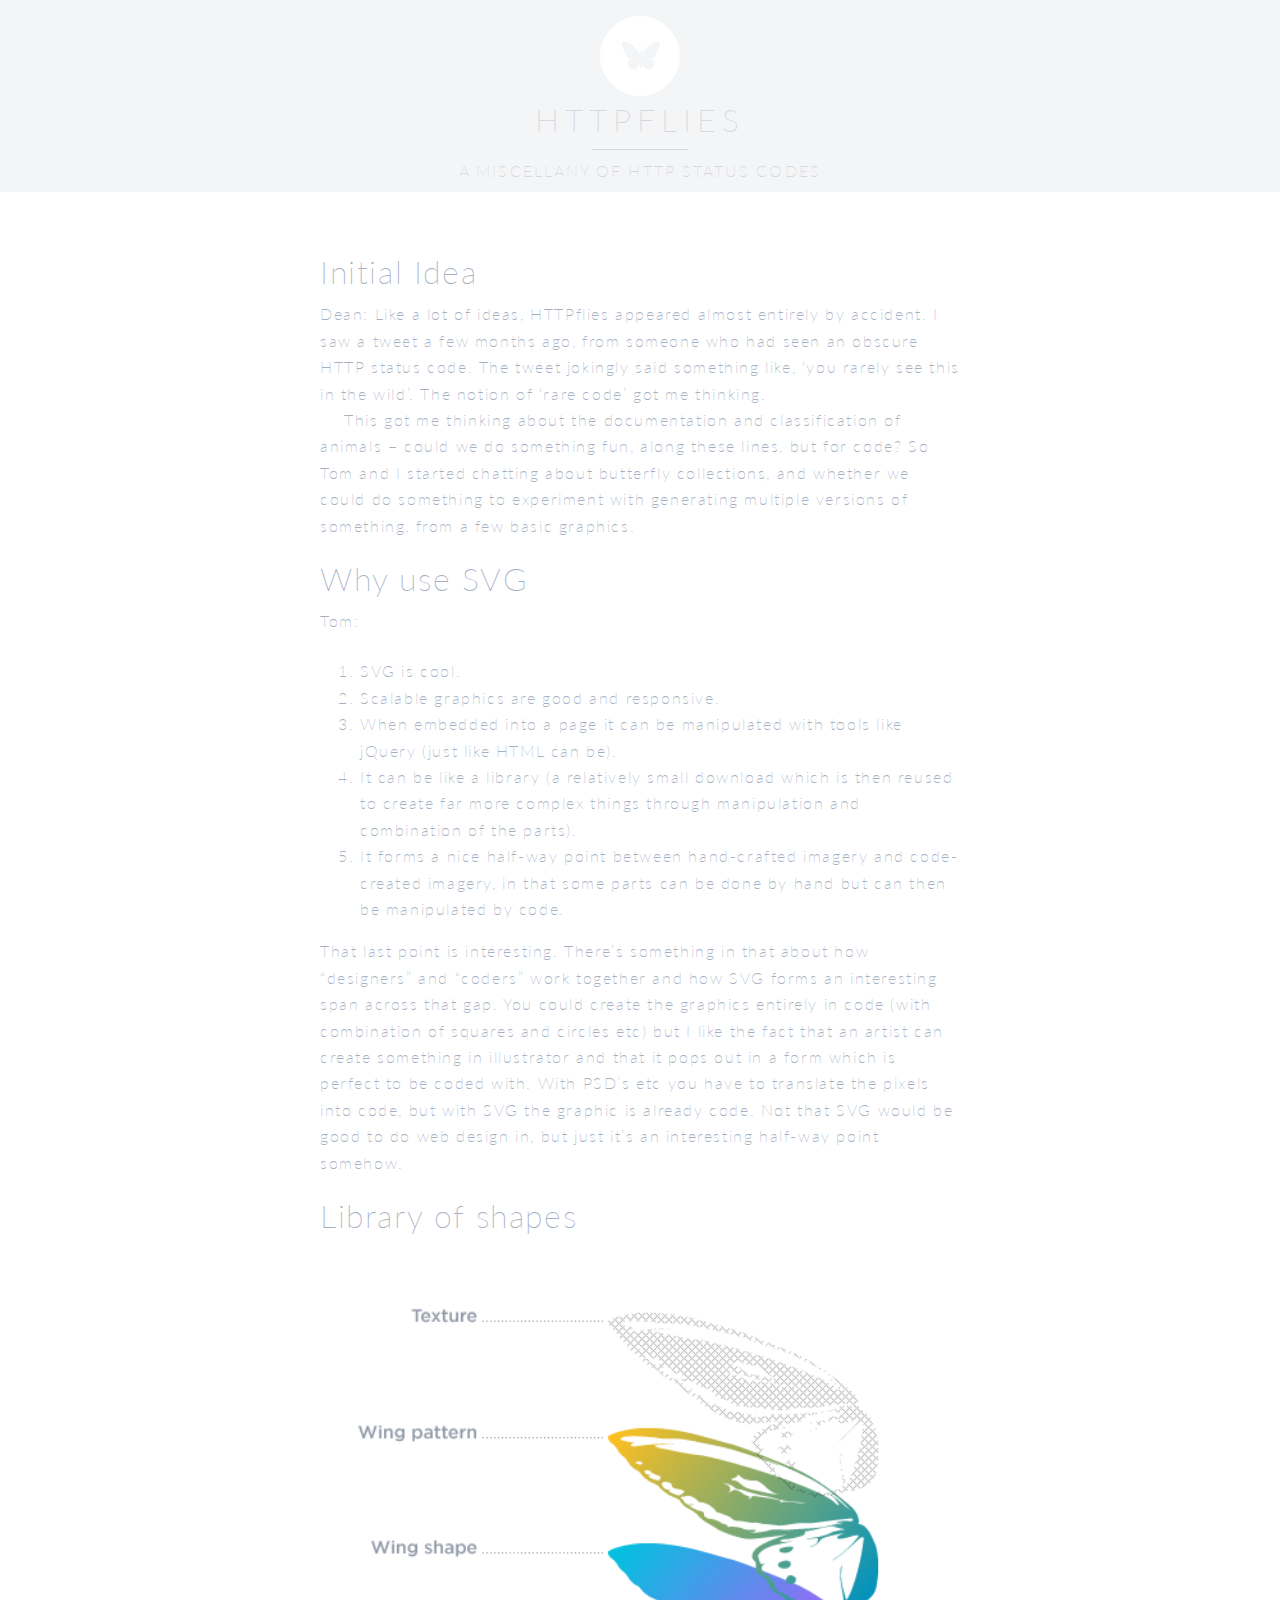
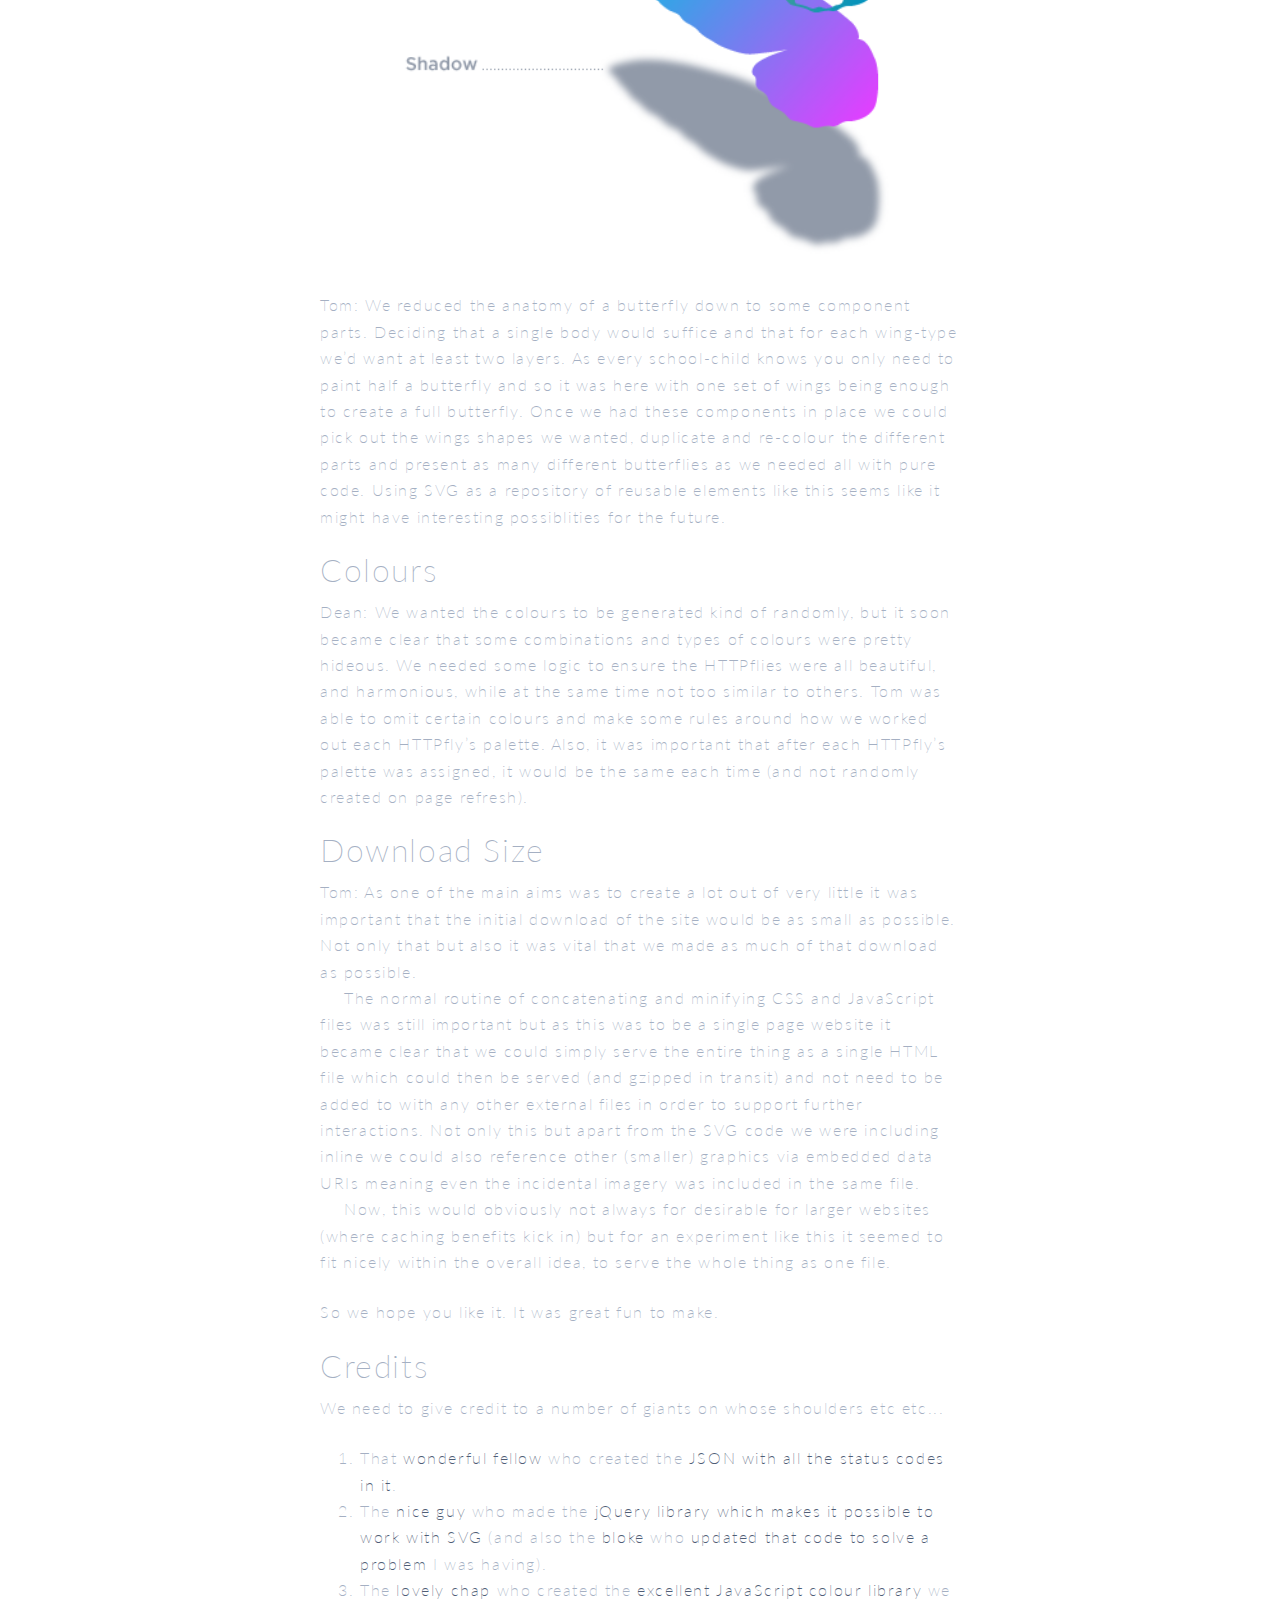
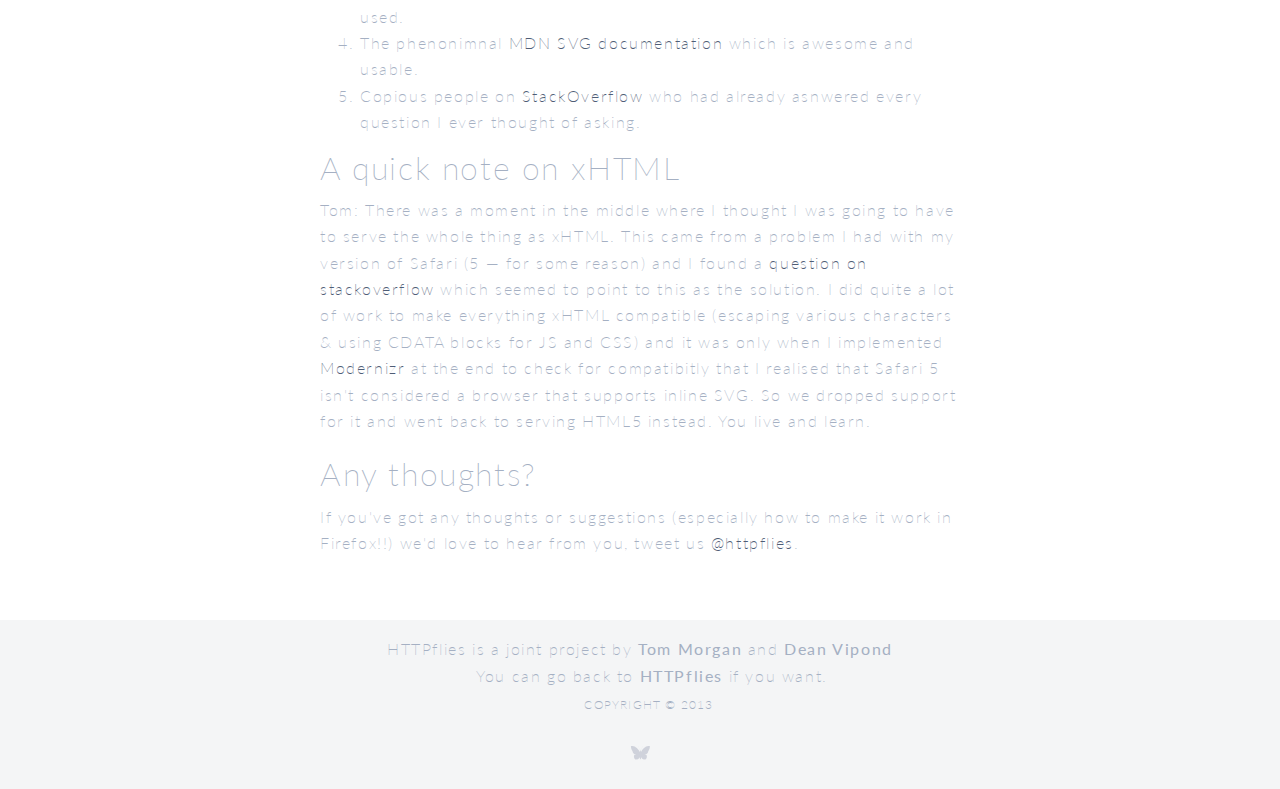
==== writeup.html @ 0e5d97b8 "added the two flat html pages" ====
<!DOCTYPE html>
<!--[if lt IE 7 ]> <html class="ie ie6 no-js" xmlns="http://www.w3.org/1999/xhtml"> <![endif]-->
<!--[if IE 7 ]>    <html class="ie ie7 no-js" xmlns="http://www.w3.org/1999/xhtml"> <![endif]-->
<!--[if IE 8 ]>    <html class="ie ie8 no-js" xmlns="http://www.w3.org/1999/xhtml"> <![endif]-->
<!--[if IE 9 ]>    <html class="ie ie9 no-js" xmlns="http://www.w3.org/1999/xhtml"> <![endif]-->
<!--[if gt IE 9]><!--><html class="no-js" xmlns="http://www.w3.org/1999/xhtml"><!--<![endif]-->
<head>
    <title>HTTPFlies</title>
    <meta http-equiv="X-UA-Compatible" content="IE=edge,chrome=1" />
    <meta http-equiv="content-type" content="application/xhtml+xml; charset=utf-8" />    
    <meta name="title" content="HTTPFlies - Some Words About The Thing" />
    <meta name="description" content="A brief description of the project, process and technologies we used." />	
    <meta name="google-site-verification" content="" />
    <meta name="author" content="Tom Morgan &amp; Dean Vipond" />
    <meta name="Copyright" content="Copyright Tom Morgan 2011. All Rights Reserved." />
    <meta name="DC.title" content="HTTPFlies - Some Words About The Thing" />
    <meta name="DC.creator" content="Tom Morgan &amp; Dean Vipond" />    
    <meta name="viewport" content="width=device-width, initial-scale=1.0, maximum-scale=1.0" />    
    <meta name="apple-mobile-web-app-capable" content="yes" />
	<meta name="apple-mobile-web-app-status-bar-style" content="black-translucent" />    
    <link rel="image_src" href="" />
    <link rel="shortcut icon" href="favicon.ico" />
    <link rel="apple-touch-icon" href="icons/apple-touch-icon.png" />
    <link href='http://fonts.googleapis.com/css?family=Lato:300,400,700,300italic' rel='stylesheet' type='text/css'>
    <style type="text/css">
        body {font-family: 'Lato', Georgia, Arial, sans-serif;}
    @charset "UTF-8";/* normalize.css v2.1.2 | MIT License | git.io/normalize */article,aside,details,figcaption,figure,footer,header,hgroup,main,nav,section,summary{display:block}audio,canvas,video{display:inline-block}audio:not([controls]){display:none;height:0}[hidden]{display:none}html{font-family:sans-serif;-ms-text-size-adjust:100%;-webkit-text-size-adjust:100%}body{margin:0}a:focus{outline:thin dotted}a:active,a:hover{outline:0}h1{font-size:2em;margin:0.67em 0}abbr[title]{border-bottom:1px dotted}b,strong{font-weight:bold}dfn{font-style:italic}hr{-moz-box-sizing:content-box;box-sizing:content-box;height:0}mark{background:#ff0;color:#000}code,kbd,pre,samp{font-family:monospace, serif;font-size:1em}pre{white-space:pre-wrap}q{quotes:"\201C" "\201D" "\2018" "\2019"}small{font-size:80%}sub,sup{font-size:75%;line-height:0;position:relative;vertical-align:baseline}sup{top:-0.5em}sub{bottom:-0.25em}img{border:0}svg:not(:root){overflow:hidden}figure{margin:0}fieldset{border:1px solid #c0c0c0;margin:0 2px;padding:0.35em 0.625em 0.75em}legend{border:0;padding:0}button,input,select,textarea{font-family:inherit;font-size:100%;margin:0}button,input{line-height:normal}button,select{text-transform:none}button,html input[type="button"],input[type="reset"],input[type="submit"]{-webkit-appearance:button;cursor:pointer}button[disabled],html input[disabled]{cursor:default}input[type="checkbox"],input[type="radio"]{box-sizing:border-box;padding:0}input[type="search"]{-webkit-appearance:textfield;-moz-box-sizing:content-box;-webkit-box-sizing:content-box;box-sizing:content-box}input[type="search"]::-webkit-search-cancel-button,input[type="search"]::-webkit-search-decoration{-webkit-appearance:none}button::-moz-focus-inner,input::-moz-focus-inner{border:0;padding:0}textarea{overflow:auto;vertical-align:top}table{border-collapse:collapse;border-spacing:0}@font-face{font-family:"Ampersand";src:local("Georgia"),local("Garamond"),local("Palatino"),local("Book Antiqua");unicode-range:U+0026}@font-face{font-family:"Ampersand";src:local("Georgia");unicode-range:U+270C}body{word-wrap:break-word}pre code{word-wrap:normal}html{font:normal 100%/1.65 Georgia,Helvetica,Arial,serif}body{-webkit-hyphens:auto;-moz-hyphens:auto;-ms-hyphens:auto;-o-hyphens:auto;hyphens:auto;color:#444}h1,h2,h3,h4,h5,h6{text-rendering:optimizeLegibility;line-height:1;margin-top:0}.tera{font-size:72px;font-size:4.5rem;margin-bottom:0.36667rem}.giga{font-size:54px;font-size:3.375rem;margin-bottom:0.48889rem}.mega{font-size:48px;font-size:3rem;margin-bottom:0.55rem}.alpha,h1{font-size:36px;font-size:2.25rem;margin-bottom:0.73333rem}.beta,h2{font-size:32px;font-size:2rem;margin-bottom:0.825rem}.gamma,h3{font-size:24px;font-size:1.5rem;margin-bottom:1.1rem}.delta,h4{font-size:21.33px;font-size:1.33313rem;margin-bottom:1.23769rem}.epsilon,h5{font-size:16px;font-size:1rem;margin-bottom:1.65rem}.zeta,h6{font-size:14.22px;font-size:0.88875rem;margin-bottom:1.85654rem}p{margin:0 0 1.5em}p+p{text-indent:1.5em;margin-top:-1.5em}abbr,acronym,blockquote,code,dir,kbd,listing,plaintext,q,samp,tt,var,xmp{-webkit-hyphens:none;-moz-hyphens:none;-ms-hyphens:none;-o-hyphens:none;hyphens:none}pre code{white-space:-moz-pre-wrap;white-space:pre-wrap}pre{white-space:pre}code{white-space:pre;font-family:monospace}abbr{font-variant:small-caps;font-weight:600;text-transform:lowercase;color:gray}abbr:hover{cursor:help}h1,h2,h3,h4,h5,h6{color:#222}.lining dt,.lining dd{display:inline;margin:0}.lining dt+dt:before,.lining dd+dt:before{content:"\A";white-space:pre}.lining dd+dd:before{content:", "}.lining dd:before{content:": ";margin-left:-0.2rem}.dictionary-style dt{display:inline;counter-reset:definitions}.dictionary-style dt+dt:before{content:", ";margin-left:-0.2rem}.dictionary-style dd{display:block;counter-increment:definitions}.dictionary-style dd:before{content:counter(definitions, decimal) ". "}.stats-tabs{padding:0}.stats-tabs li{display:inline-block;margin:0 0.625rem 0 0;padding:0 0.625rem 0 0;border-right:0.125rem solid #ccc}.stats-tabs li:last-child{margin:0;padding:0;border:none}.stats-tabs li a{display:inline-block;font-size:1.5rem;font-weight:bold}.stats-tabs li a b{display:block;margin:0.125rem 0 0 0;font-size:0.875rem;font-weight:normal}.pull-quote{position:relative;padding:1em}.pull-quote:before,.pull-quote:after{height:1em;opacity:0.15;position:absolute;font-size:4em}.pull-quote:before{content:'“';top:0;left:0}.pull-quote:after{content:'”';bottom:0;right:0}*{-moz-box-sizing:border-box;-webkit-box-sizing:border-box;box-sizing:border-box}body{font-weight:200;letter-spacing:0.1em;color:#a5b0c3}h1,h2,h3,h4,h5,h6{color:#a5b0c3;font-weight:200}a:link,a:visited{color:#a5b0c3;text-decoration:none}a:hover,a:active{color:#4f5d76}#original{display:none}.large-text{text-transform:uppercase;color:#d5d8de}.nw{white-space:nowrap}.small{font-size:12px;text-transform:uppercase;letter-spacing:0.1em}footer a:link,footer a:visited{font-weight:400}.grid{list-style:none;margin:0;padding:0;margin-left:-24px}.grid__item{display:inline-block;padding-left:24px;vertical-align:top;width:100%;-webkit-box-sizing:border-box;-moz-box-sizing:border-box;box-sizing:border-box}.grid--rev{direction:rtl;text-align:left}.grid--rev>.grid__item{direction:ltr;text-align:left}.grid--full{margin-left:0}.grid--full>.grid__item{padding-left:0}.grid--right{text-align:right}.grid--right>.grid__item{text-align:left}.grid--center{text-align:center}.grid--center>.grid__item{text-align:left}.grid--middle>.grid__item{vertical-align:middle}.grid--bottom>.grid__item{vertical-align:bottom}.grid--narrow{margin-left:-12px}.grid--narrow>.grid__item{padding-left:12px}.grid--wide{margin-left:-48px}.grid--wide>.grid__item{padding-left:48px}.one-whole{width:100%}.one-half,.two-quarters,.three-sixths,.four-eighths,.five-tenths,.six-twelfths{width:50%}.one-third,.two-sixths,.four-twelfths{width:33.333%}.two-thirds,.four-sixths,.eight-twelfths{width:66.666%}.one-quarter,.two-eighths,.three-twelfths{width:25%}.three-quarters,.six-eighths,.nine-twelfths{width:75%}.one-fifth,.two-tenths{width:20%}.two-fifths,.four-tenths{width:40%}.three-fifths,.six-tenths{width:60%}.four-fifths,.eight-tenths{width:80%}.one-sixth,.two-twelfths{width:16.666%}.five-sixths,.ten-twelfths{width:83.333%}.one-eighth{width:12.5%}.three-eighths{width:37.5%}.five-eighths{width:62.5%}.seven-eighths{width:87.5%}.one-tenth{width:10%}.three-tenths{width:30%}.seven-tenths{width:70%}.nine-tenths{width:90%}.one-twelfth{width:8.333%}.five-twelfths{width:41.666%}.seven-twelfths{width:58.333%}.eleven-twelfths{width:91.666%}@media only screen and (max-width: 480px){.palm--one-whole{width:100%}.palm--one-half,.palm--two-quarters,.palm--three-sixths,.palm--four-eighths,.palm--five-tenths,.palm--six-twelfths{width:50%}.palm--one-third,.palm--two-sixths,.palm--four-twelfths{width:33.333%}.palm--two-thirds,.palm--four-sixths,.palm--eight-twelfths{width:66.666%}.palm--one-quarter,.palm--two-eighths,.palm--three-twelfths{width:25%}.palm--three-quarters,.palm--six-eighths,.palm--nine-twelfths{width:75%}.palm--one-fifth,.palm--two-tenths{width:20%}.palm--two-fifths,.palm--four-tenths{width:40%}.palm--three-fifths,.palm--six-tenths{width:60%}.palm--four-fifths,.palm--eight-tenths{width:80%}.palm--one-sixth,.palm--two-twelfths{width:16.666%}.palm--five-sixths,.palm--ten-twelfths{width:83.333%}.palm--one-eighth{width:12.5%}.palm--three-eighths{width:37.5%}.palm--five-eighths{width:62.5%}.palm--seven-eighths{width:87.5%}.palm--one-tenth{width:10%}.palm--three-tenths{width:30%}.palm--seven-tenths{width:70%}.palm--nine-tenths{width:90%}.palm--one-twelfth{width:8.333%}.palm--five-twelfths{width:41.666%}.palm--seven-twelfths{width:58.333%}.palm--eleven-twelfths{width:91.666%}}@media only screen and (min-width: 481px) and (max-width: 1023px){.lap--one-whole{width:100%}.lap--one-half,.lap--two-quarters,.lap--three-sixths,.lap--four-eighths,.lap--five-tenths,.lap--six-twelfths{width:50%}.lap--one-third,.lap--two-sixths,.lap--four-twelfths{width:33.333%}.lap--two-thirds,.lap--four-sixths,.lap--eight-twelfths{width:66.666%}.lap--one-quarter,.lap--two-eighths,.lap--three-twelfths{width:25%}.lap--three-quarters,.lap--six-eighths,.lap--nine-twelfths{width:75%}.lap--one-fifth,.lap--two-tenths{width:20%}.lap--two-fifths,.lap--four-tenths{width:40%}.lap--three-fifths,.lap--six-tenths{width:60%}.lap--four-fifths,.lap--eight-tenths{width:80%}.lap--one-sixth,.lap--two-twelfths{width:16.666%}.lap--five-sixths,.lap--ten-twelfths{width:83.333%}.lap--one-eighth{width:12.5%}.lap--three-eighths{width:37.5%}.lap--five-eighths{width:62.5%}.lap--seven-eighths{width:87.5%}.lap--one-tenth{width:10%}.lap--three-tenths{width:30%}.lap--seven-tenths{width:70%}.lap--nine-tenths{width:90%}.lap--one-twelfth{width:8.333%}.lap--five-twelfths{width:41.666%}.lap--seven-twelfths{width:58.333%}.lap--eleven-twelfths{width:91.666%}}@media only screen and (max-width: 1023px){.portable--one-whole{width:100%}.portable--one-half,.portable--two-quarters,.portable--three-sixths,.portable--four-eighths,.portable--five-tenths,.portable--six-twelfths{width:50%}.portable--one-third,.portable--two-sixths,.portable--four-twelfths{width:33.333%}.portable--two-thirds,.portable--four-sixths,.portable--eight-twelfths{width:66.666%}.portable--one-quarter,.portable--two-eighths,.portable--three-twelfths{width:25%}.portable--three-quarters,.portable--six-eighths,.portable--nine-twelfths{width:75%}.portable--one-fifth,.portable--two-tenths{width:20%}.portable--two-fifths,.portable--four-tenths{width:40%}.portable--three-fifths,.portable--six-tenths{width:60%}.portable--four-fifths,.portable--eight-tenths{width:80%}.portable--one-sixth,.portable--two-twelfths{width:16.666%}.portable--five-sixths,.portable--ten-twelfths{width:83.333%}.portable--one-eighth{width:12.5%}.portable--three-eighths{width:37.5%}.portable--five-eighths{width:62.5%}.portable--seven-eighths{width:87.5%}.portable--one-tenth{width:10%}.portable--three-tenths{width:30%}.portable--seven-tenths{width:70%}.portable--nine-tenths{width:90%}.portable--one-twelfth{width:8.333%}.portable--five-twelfths{width:41.666%}.portable--seven-twelfths{width:58.333%}.portable--eleven-twelfths{width:91.666%}}@media only screen and (min-width: 1024px){.desk--one-whole{width:100%}.desk--one-half,.desk--two-quarters,.desk--three-sixths,.desk--four-eighths,.desk--five-tenths,.desk--six-twelfths{width:50%}.desk--one-third,.desk--two-sixths,.desk--four-twelfths{width:33.333%}.desk--two-thirds,.desk--four-sixths,.desk--eight-twelfths{width:66.666%}.desk--one-quarter,.desk--two-eighths,.desk--three-twelfths{width:25%}.desk--three-quarters,.desk--six-eighths,.desk--nine-twelfths{width:75%}.desk--one-fifth,.desk--two-tenths{width:20%}.desk--two-fifths,.desk--four-tenths{width:40%}.desk--three-fifths,.desk--six-tenths{width:60%}.desk--four-fifths,.desk--eight-tenths{width:80%}.desk--one-sixth,.desk--two-twelfths{width:16.666%}.desk--five-sixths,.desk--ten-twelfths{width:83.333%}.desk--one-eighth{width:12.5%}.desk--three-eighths{width:37.5%}.desk--five-eighths{width:62.5%}.desk--seven-eighths{width:87.5%}.desk--one-tenth{width:10%}.desk--three-tenths{width:30%}.desk--seven-tenths{width:70%}.desk--nine-tenths{width:90%}.desk--one-twelfth{width:8.333%}.desk--five-twelfths{width:41.666%}.desk--seven-twelfths{width:58.333%}.desk--eleven-twelfths{width:91.666%}}.box_footer,.box_header{text-align:center;background-color:#f4f5f6;padding:1em 0 0.5em}.box_header h1{letter-spacing:0.19em;margin-bottom:0.4em}.box_header .sub{text-transform:uppercase;margin:0;letter-spacing:0.13em;color:#d5d8de}.box_header .line{margin:0 auto 0.5em}.logo{display:block;width:80px;height:80px;margin:0 auto;position:relative;margin-bottom:0.5em;cursor:pointer}.logo svg{width:100%;height:100%}.logo svg path.circle{fill:white}.box_header .logo svg path.butterfly{fill:#f4f5f6;-webkit-animation-duration:3s;-webkit-animation-name:logopulse;-webkit-animation-iteration-count:1;-webkit-animation-delay:0s;-webkit-animation-direction:normal;-webkit-animation-fill-mode:forwards;-moz-animation-duration:3s;-moz-animation-name:logopulse;-moz-animation-iteration-count:1;-moz-animation-delay:0s;-moz-animation-direction:normal;-moz-animation-fill-mode:forwards;-o-animation-duration:3s;-o-animation-name:logopulse;-o-animation-iteration-count:1;-o-animation-delay:0s;-o-animation-direction:normal;-o-animation-fill-mode:forwards;animation-duration:3s;animation-name:logopulse;animation-iteration-count:1;animation-delay:0s;animation-direction:normal;animation-fill-mode:forwards}.box_footer .logo{width:40px;height:40px}.box_footer .logo svg path.circle{fill:#f4f5f6}.box_footer .logo svg path.butterfly{fill:#cfd2db}@-webkit-keyframes logopulse{0%{fill:white}100%{fill:#f4f5f6}}@-moz-keyframes logopulse{0%{fill:white}100%{fill:#f4f5f6}}@-o-keyframes logopulse{0%{fill:white}100%{fill:#f4f5f6}}@keyframes logopulse{0%{fill:white}100%{fill:#f4f5f6}}.line{background-color:#d5d8de;width:6em;height:1px;margin:0 auto 0.5em;border:none}.box_page{width:95%;max-width:40em;margin:4em auto;color:#a5b0c3}.box_page a:link,.box_page a:visited{color:#4f5d76}.box_page a:hover,.box_page a:active{color:#cfd2db}
        </style>
    <script type="text/javascript" charset="utf-8">/* Modernizr 2.6.2 (Custom Build) | MIT & BSD
 * Build: http://modernizr.com/download/#-borderimage-inlinesvg-svg-shiv-cssclasses-teststyles-testprop-testallprops-prefixes-domprefixes-cssclassprefix:mzr_
 */
;window.Modernizr=function(a,b,c){function A(a){j.cssText=a}function B(a,b){return A(m.join(a+";")+(b||""))}function C(a,b){return typeof a===b}function D(a,b){return!!~(""+a).indexOf(b)}function E(a,b){for(var d in a){var e=a[d];if(!D(e,"-")&&j[e]!==c)return b=="pfx"?e:!0}return!1}function F(a,b,d){for(var e in a){var f=b[a[e]];if(f!==c)return d===!1?a[e]:C(f,"function")?f.bind(d||b):f}return!1}function G(a,b,c){var d=a.charAt(0).toUpperCase()+a.slice(1),e=(a+" "+o.join(d+" ")+d).split(" ");return C(b,"string")||C(b,"undefined")?E(e,b):(e=(a+" "+p.join(d+" ")+d).split(" "),F(e,b,c))}var d="2.6.2",e={},f=!0,g=b.documentElement,h="modernizr",i=b.createElement(h),j=i.style,k,l={}.toString,m=" -webkit- -moz- -o- -ms- ".split(" "),n="Webkit Moz O ms",o=n.split(" "),p=n.toLowerCase().split(" "),q={svg:"http://www.w3.org/2000/svg"},r={},s={},t={},u=[],v=u.slice,w,x=function(a,c,d,e){var f,i,j,k,l=b.createElement("div"),m=b.body,n=m||b.createElement("body");if(parseInt(d,10))while(d--)j=b.createElement("div"),j.id=e?e[d]:h+(d+1),l.appendChild(j);return f=["&#173;",'<style id="s',h,'">',a,"</style>"].join(""),l.id=h,(m?l:n).innerHTML+=f,n.appendChild(l),m||(n.style.background="",n.style.overflow="hidden",k=g.style.overflow,g.style.overflow="hidden",g.appendChild(n)),i=c(l,a),m?l.parentNode.removeChild(l):(n.parentNode.removeChild(n),g.style.overflow=k),!!i},y={}.hasOwnProperty,z;!C(y,"undefined")&&!C(y.call,"undefined")?z=function(a,b){return y.call(a,b)}:z=function(a,b){return b in a&&C(a.constructor.prototype[b],"undefined")},Function.prototype.bind||(Function.prototype.bind=function(b){var c=this;if(typeof c!="function")throw new TypeError;var d=v.call(arguments,1),e=function(){if(this instanceof e){var a=function(){};a.prototype=c.prototype;var f=new a,g=c.apply(f,d.concat(v.call(arguments)));return Object(g)===g?g:f}return c.apply(b,d.concat(v.call(arguments)))};return e}),r.borderimage=function(){return G("borderImage")},r.svg=function(){return!!b.createElementNS&&!!b.createElementNS(q.svg,"svg").createSVGRect},r.inlinesvg=function(){var a=b.createElement("div");return a.innerHTML="<svg/>",(a.firstChild&&a.firstChild.namespaceURI)==q.svg};for(var H in r)z(r,H)&&(w=H.toLowerCase(),e[w]=r[H](),u.push((e[w]?"":"no-")+w));return e.addTest=function(a,b){if(typeof a=="object")for(var d in a)z(a,d)&&e.addTest(d,a[d]);else{a=a.toLowerCase();if(e[a]!==c)return e;b=typeof b=="function"?b():b,typeof f!="undefined"&&f&&(g.className+=" mzr_"+(b?"":"no-")+a),e[a]=b}return e},A(""),i=k=null,function(a,b){function k(a,b){var c=a.createElement("p"),d=a.getElementsByTagName("head")[0]||a.documentElement;return c.innerHTML="x<style>"+b+"</style>",d.insertBefore(c.lastChild,d.firstChild)}function l(){var a=r.elements;return typeof a=="string"?a.split(" "):a}function m(a){var b=i[a[g]];return b||(b={},h++,a[g]=h,i[h]=b),b}function n(a,c,f){c||(c=b);if(j)return c.createElement(a);f||(f=m(c));var g;return f.cache[a]?g=f.cache[a].cloneNode():e.test(a)?g=(f.cache[a]=f.createElem(a)).cloneNode():g=f.createElem(a),g.canHaveChildren&&!d.test(a)?f.frag.appendChild(g):g}function o(a,c){a||(a=b);if(j)return a.createDocumentFragment();c=c||m(a);var d=c.frag.cloneNode(),e=0,f=l(),g=f.length;for(;e<g;e++)d.createElement(f[e]);return d}function p(a,b){b.cache||(b.cache={},b.createElem=a.createElement,b.createFrag=a.createDocumentFragment,b.frag=b.createFrag()),a.createElement=function(c){return r.shivMethods?n(c,a,b):b.createElem(c)},a.createDocumentFragment=Function("h,f","return function(){var n=f.cloneNode(),c=n.createElement;h.shivMethods&&("+l().join().replace(/\w+/g,function(a){return b.createElem(a),b.frag.createElement(a),'c("'+a+'")'})+");return n}")(r,b.frag)}function q(a){a||(a=b);var c=m(a);return r.shivCSS&&!f&&!c.hasCSS&&(c.hasCSS=!!k(a,"article,aside,figcaption,figure,footer,header,hgroup,nav,section{display:block}mark{background:#FF0;color:#000}")),j||p(a,c),a}var c=a.html5||{},d=/^<|^(?:button|map|select|textarea|object|iframe|option|optgroup)$/i,e=/^(?:a|b|code|div|fieldset|h1|h2|h3|h4|h5|h6|i|label|li|ol|p|q|span|strong|style|table|tbody|td|th|tr|ul)$/i,f,g="_html5shiv",h=0,i={},j;(function(){try{var a=b.createElement("a");a.innerHTML="<xyz></xyz>",f="hidden"in a,j=a.childNodes.length==1||function(){b.createElement("a");var a=b.createDocumentFragment();return typeof a.cloneNode=="undefined"||typeof a.createDocumentFragment=="undefined"||typeof a.createElement=="undefined"}()}catch(c){f=!0,j=!0}})();var r={elements:c.elements||"abbr article aside audio bdi canvas data datalist details figcaption figure footer header hgroup mark meter nav output progress section summary time video",shivCSS:c.shivCSS!==!1,supportsUnknownElements:j,shivMethods:c.shivMethods!==!1,type:"default",shivDocument:q,createElement:n,createDocumentFragment:o};a.html5=r,q(b)}(this,b),e._version=d,e._prefixes=m,e._domPrefixes=p,e._cssomPrefixes=o,e.testProp=function(a){return E([a])},e.testAllProps=G,e.testStyles=x,g.className=g.className.replace(/(^|\s)no-js(\s|$)/,"$1$2")+(f?" mzr_js mzr_"+u.join(" mzr_"):""),e}(this,this.document);</script>
</head>
<body>       
    <header class="box_header">
                <a href="/" class="logo"><svg version="1.1"
	 xmlns="http://www.w3.org/2000/svg" xmlns:xlink="http://www.w3.org/1999/xlink" xmlns:a="http://ns.adobe.com/AdobeSVGViewerExtensions/3.0/"
	 x="0px" y="0px" width="100px" height="100px" viewBox="0 0 100 100" overflow="visible" enable-background="new 0 0 100 100"
	 xml:space="preserve"
	 preserveAspectRatio="xMidYMin meet"
	 >
<defs>
</defs>
<path class="circle" fill="#FF0000" d="M100,49.998C100,77.614,77.614,100,50.002,100C22.386,100,0,77.614,0,49.998C0,22.386,22.386,0,50.002,0
	C77.614,0,100,22.386,100,49.998z"/>
<path class="butterfly" fill="#FCEE21" d="M74.706,34.128c-0.144,0.34-0.24,0.826-0.192,1.265c0.049,0.437-0.144,1.069-0.238,1.312
	c-0.098,0.244-0.098,1.07-0.098,1.266c0,0.194-0.143,0.826-0.335,1.021c-0.192,0.194-0.288,0.632-0.288,0.972
	c0,0.341-0.384,1.216-0.574,1.41c-0.192,0.195-0.576,0.632-0.576,0.924c0,0.291-0.383,1.41-0.672,1.702
	c-0.287,0.292-0.719,0.729-0.719,0.973c0,0.243,0,0.973-0.383,1.46c-0.384,0.485-0.672,1.215-0.672,1.505
	c0,0.293-0.336,1.12-0.527,1.363c-0.192,0.242-0.67,1.215-1.008,1.604c-0.335,0.39-1.726,1.848-2.925,1.945
	c-0.747,0.061-2.76,0.141-4.892,0.098c0,0,4.154,0.603,5.539,2.006c1.006,1.021,0.61,1.423,0.61,1.678s0.216,0.766,0.36,0.985
	c0.143,0.219,0.322,0.911,0.035,1.312c-0.286,0.401-0.432,0.912-0.359,1.241c0.073,0.328,0.216,1.203,0,1.677
	c-0.216,0.475-0.539,0.803-0.719,1.277s-0.072,1.167-0.432,1.422s-1.187,0.657-1.511,1.094c-0.323,0.438-0.54,0.729-1.043,0.656
	c-0.503-0.072-1.149-0.145-1.475,0.037c-0.323,0.182-0.718,0.109-1.007-0.037c-0.287-0.145-0.971-0.475-1.438-0.328
	s-3.021,0.146-4.675-2.589c-0.716-1.185-1.329-2.416-1.812-3.528c0,2.864-0.306,5.707-1.638,5.721c0.002,0,0.005,0.003,0.009,0.003
	h-0.017c0.003,0,0.005-0.003,0.008-0.003c-1.357-0.014-1.648-2.959-1.636-5.875c-0.492,1.152-1.131,2.443-1.88,3.683
	c-1.653,2.735-4.207,2.735-4.675,2.589c-0.467-0.146-1.15,0.184-1.438,0.328c-0.287,0.146-0.683,0.219-1.006,0.037
	c-0.323-0.182-0.971-0.109-1.475-0.037c-0.503,0.074-0.719-0.219-1.042-0.656c-0.324-0.438-1.151-0.839-1.511-1.094
	c-0.359-0.255-0.251-0.947-0.432-1.422c-0.18-0.475-0.503-0.803-0.719-1.277c-0.215-0.475-0.072-1.349,0-1.677
	c0.072-0.329-0.072-0.839-0.36-1.241c-0.288-0.4-0.107-1.094,0.036-1.312c0.143-0.218,0.359-0.73,0.359-0.985
	s-0.396-0.656,0.612-1.678c1.385-1.403,5.537-2.006,5.538-2.006c-2.13,0.043-4.143-0.037-4.891-0.098
	c-1.199-0.097-2.589-1.556-2.925-1.945c-0.336-0.389-0.815-1.362-1.006-1.604c-0.192-0.243-0.528-1.07-0.528-1.363
	c0-0.291-0.288-1.021-0.671-1.505c-0.384-0.487-0.384-1.217-0.384-1.46c0-0.244-0.432-0.68-0.719-0.973
	c-0.288-0.292-0.672-1.411-0.672-1.702c0-0.292-0.382-0.729-0.575-0.924c-0.192-0.194-0.576-1.069-0.576-1.41
	c0-0.34-0.096-0.778-0.288-0.972c-0.192-0.195-0.335-0.827-0.335-1.021c0-0.195,0-1.021-0.096-1.266
	c-0.096-0.242-0.288-0.875-0.24-1.312c0.049-0.438-0.048-0.925-0.192-1.265c-0.143-0.341-0.191-0.973,0.097-1.168
	c0.287-0.194,1.342-0.632,3.499-0.632c2.158,0,4.269,0.924,5.707,1.703c1.438,0.778,3.739,2.577,4.458,3.015
	c0.72,0.438,3.357,3.064,5.562,5.398c1.208,1.279,2.213,3.372,2.876,5.007c0.12-0.27,0.229-0.466,0.241-0.687
	c0.02-0.399,0.191-0.625,0.405-0.753c-0.174-0.147-0.261-0.348-0.32-0.559c-0.115-0.03-0.288-0.787,0-1.138
	c0.287-0.35,0.862-0.174,0.862-0.174c-0.006,0.015-0.013,0.032-0.02,0.048c0.019-0.003,0.036-0.007,0.055-0.011
	c0.003-0.559-0.151-0.976-0.326-1.292c-0.275-0.499-0.725-1.244-1.013-1.754c-0.243-0.431-2.311-4.151-2.517-4.523
	c-0.323-0.583-1.151-2.224-1.33-2.626c-0.18-0.4-0.18-0.693-0.18-1.021s0.036-0.437,0.18-0.437s0.107,0.656,0.144,1.203
	c0.036,0.548,1.941,3.976,2.481,4.96c0.539,0.984,1.948,3.426,2.337,4.121c0.279,0.499,0.374,0.985,0.402,1.342
	c0.055-0.004,0.11-0.01,0.161-0.01c0.01,0,0.016,0.002,0.025,0.002c0.028-0.356,0.125-0.839,0.4-1.333
	c0.389-0.695,1.797-3.137,2.336-4.121c0.54-0.984,2.446-4.413,2.482-4.96c0.035-0.547,0-1.203,0.144-1.203s0.181,0.109,0.181,0.437
	s0,0.621-0.181,1.021c-0.18,0.402-1.007,2.043-1.329,2.626c-0.207,0.373-2.275,4.093-2.519,4.523
	c-0.287,0.51-0.738,1.256-1.013,1.755c-0.172,0.312-0.326,0.724-0.328,1.275c0.039,0.004,0.084,0.005,0.117,0.012
	c-0.006-0.011-0.01-0.023-0.015-0.033c0,0,0.574-0.176,0.862,0.174c0.287,0.351,0.115,1.108,0,1.138
	c-0.01,0.002-0.027-0.008-0.043-0.017c0,0.005,0,0.012,0,0.017c-0.014,0.16-0.137,0.356-0.352,0.513
	c0.252,0.114,0.459,0.354,0.479,0.8c0.01,0.198,0.101,0.38,0.205,0.61c0.664-1.623,1.655-3.671,2.846-4.93
	c2.205-2.334,4.843-4.96,5.562-5.398c0.72-0.438,3.021-2.237,4.459-3.015c1.438-0.778,3.548-1.703,5.707-1.703
	c2.158,0,3.211,0.438,3.5,0.632C74.898,33.156,74.85,33.788,74.706,34.128z"/>
</svg></a>
        <h1 class="beta large-text">httpflies</h1>
        <hr class="line"/>
        <p class="sub">A Miscellany Of <span class="nw">Http Status Codes</span></p>
    </header>          
    <section class="box_page">  

        <h2>Initial Idea</h2>

        <p>Dean: Like a lot of ideas, HTTPflies appeared almost entirely by accident. I saw a tweet a few months ago, from someone who had seen an obscure HTTP status code. The tweet jokingly said something like, &lsquo;you rarely see this in the wild&rsquo;. The notion of &lsquo;rare code&rsquo; got me thinking.</p>

        <p>This got me thinking about the documentation and classification of animals &ndash; could we do something fun, along these lines, but for code? So Tom and I started chatting about butterfly collections, and whether we could do something to experiment with generating multiple versions of something, from a few basic graphics.</p>

        <h2>Why use SVG</h2>

        <p>Tom:</p>

        <ol start="1">
            <li>SVG is cool.</li>

            <li>Scalable graphics are good and responsive.</li>

            <li>When embedded into a page it can be manipulated with tools like jQuery (just like HTML can be).</li>

            <li>It can be like a library (a relatively small download which is then reused to create far more complex things through manipulation and combination of the parts).</li>

            <li>It forms a nice half-way point between hand-crafted imagery and code-created imagery, in that some parts can be done by hand but can then be manipulated by code.</li>
        </ol>

        <p>That last point is interesting. There&rsquo;s something in that about how &ldquo;designers&rdquo; and &ldquo;coders&rdquo; work together and how SVG forms an interesting span across that gap. You could create the graphics entirely in code (with combination of squares and circles etc) but I like the fact that an artist can create something in illustrator and that it pops out in a form which is perfect to be coded with. With PSD&rsquo;s etc you have to translate the pixels into code, but with SVG the graphic is already code. Not that SVG would be good to do web design in, but just it&rsquo;s an interesting half-way point somehow.</p>

        <h2>Library of shapes</h2>

        <img style="width:100%" src="wing_diagram.png" alt="diagram of butterfly wing layers" />

        <p>Tom: We reduced the anatomy of a butterfly down to some component parts. Deciding that a single body would suffice and that for each wing-type we&rsquo;d want at least two layers. As every school-child knows you only need to paint half a butterfly and so it was here with one set of wings being enough to create a full butterfly. Once we had these components in place we could pick out the wings shapes we wanted, duplicate and re-colour the different parts and present as many different butterflies as we needed all with pure code. Using SVG as a repository of reusable elements like this seems like it might have interesting possiblities for the future.</p>

        <h2>Colours</h2>

        <p>Dean: We wanted the colours to be generated kind of randomly, but it soon became clear that some combinations and types of colours were pretty hideous. We needed some logic to ensure the HTTPflies were all beautiful, and harmonious, while at the same time not too similar to others. Tom was able to omit certain colours and make some rules around how we worked out each HTTPfly&rsquo;s palette. Also, it was important that after each HTTPfly&rsquo;s palette was assigned, it would be the same each time (and not randomly created on page refresh).</p>

        <h2>Download Size</h2>

        <p>Tom: As one of the main aims was to create a lot out of very little it was important that the initial download of the site would be as small as possible. Not only that but also it was vital that we made as much of that download as possible.</p>

        <p>The normal routine of concatenating and minifying CSS and JavaScript files was still important but as this was to be a single page website it became clear that we could simply serve the entire thing as a single HTML file which could then be served (and gzipped in transit) and not need to be added to with any other external files in order to support further interactions. Not only this but apart from the SVG code we were including inline we could also reference other (smaller) graphics via embedded data URIs meaning even the incidental imagery was included in the same file.</p>

        <p>Now, this would obviously not always for desirable for larger websites (where caching benefits kick in) but for an experiment like this it seemed to fit nicely within the overall idea, to serve the whole thing as one file.</p>

        <span />

        <p>So we hope you like it. It was great fun to make.</p>

        <h2>Credits</h2>

        <p>We need to give credit to a number of giants on whose shoulders etc etc...</p>

        <ol>
            <li>That <a href="https://github.com/andreineculau">wonderful fellow</a> who created the <a href="https://github.com/andreineculau/know-your-http-well/blob/master/js/status-codes.json">JSON with all the status codes in it</a>.</li>

            <li>The <a href="http://keith-wood.name/">nice guy</a> who made the <a href="http://keith-wood.name/svg.html">jQuery library which makes it possible to work with SVG</a> (and also the <a href="https://github.com/micha149">bloke</a> who <a href="https://github.com/kbwood/svg/pull/8">updated that code to solve a problem</a> I was having).</li>

            <li>The <a href="http://brehaut.net/about/">lovely chap</a> who created the <a href="https://github.com/brehaut/color-js">excellent JavaScript colour library</a> we used.</li>

            <li>The phenonimnal <a href="https://developer.mozilla.org/en-US/docs/Web/SVG">MDN SVG documentation</a> which is awesome and usable.</li>

            <li>Copious people on <a href="http://stackoverflow.com/search?q=svg">StackOverflow</a> who had already asnwered every question I ever thought of asking.</li>

        </ol>

        <h2>A quick note on xHTML</h2>      

        <p>Tom: There was a moment in the middle where I thought I was going to have to serve the whole thing as xHTML. This came from a problem I had with my version of Safari (5 &mdash; for some reason) and I found a <a href="http://stackoverflow.com/questions/4504942/mobile-safari-svg-problem">question on stackoverflow</a> which seemed to point to this as the solution. I did quite a lot of work to make everything xHTML compatible (escaping various characters &amp; using CDATA blocks for JS and CSS) and it was only when I implemented <a href="http://modernizr.com/">Modernizr</a> at the end to check for compatibitly that I realised that Safari 5 isn't considered a browser that supports inline SVG. So we dropped support for it and went back to serving HTML5 instead. You live and learn.</p> 

        <h2>Any thoughts?</h2>

        <p>If you've got any thoughts or suggestions (especially how to make it work in Firefox!!) we'd love to hear from you, tweet us <a href="http://twitter.com/httpflies/">@httpflies</a>.</p>

    </section><!-- .box_page -->    
    <footer class="box_footer">
        <p>HTTPflies is a joint project by <a href="http://twitter.com/morganesque">Tom Morgan</a> and <a href="http://twitter.com/DeanVipond">Dean Vipond</a></p>
        <p>You can go back to <a href="/">HTTPflies</a> if you want.</p>
        <p class="small">Copyright &copy; 2013</p>
        <div class="logo"><svg version="1.1"
	 xmlns="http://www.w3.org/2000/svg" xmlns:xlink="http://www.w3.org/1999/xlink" xmlns:a="http://ns.adobe.com/AdobeSVGViewerExtensions/3.0/"
	 x="0px" y="0px" width="100px" height="100px" viewBox="0 0 100 100" overflow="visible" enable-background="new 0 0 100 100"
	 xml:space="preserve"
	 preserveAspectRatio="xMidYMin meet"
	 >
<defs>
</defs>
<path class="circle" fill="#FF0000" d="M100,49.998C100,77.614,77.614,100,50.002,100C22.386,100,0,77.614,0,49.998C0,22.386,22.386,0,50.002,0
	C77.614,0,100,22.386,100,49.998z"/>
<path class="butterfly" fill="#FCEE21" d="M74.706,34.128c-0.144,0.34-0.24,0.826-0.192,1.265c0.049,0.437-0.144,1.069-0.238,1.312
	c-0.098,0.244-0.098,1.07-0.098,1.266c0,0.194-0.143,0.826-0.335,1.021c-0.192,0.194-0.288,0.632-0.288,0.972
	c0,0.341-0.384,1.216-0.574,1.41c-0.192,0.195-0.576,0.632-0.576,0.924c0,0.291-0.383,1.41-0.672,1.702
	c-0.287,0.292-0.719,0.729-0.719,0.973c0,0.243,0,0.973-0.383,1.46c-0.384,0.485-0.672,1.215-0.672,1.505
	c0,0.293-0.336,1.12-0.527,1.363c-0.192,0.242-0.67,1.215-1.008,1.604c-0.335,0.39-1.726,1.848-2.925,1.945
	c-0.747,0.061-2.76,0.141-4.892,0.098c0,0,4.154,0.603,5.539,2.006c1.006,1.021,0.61,1.423,0.61,1.678s0.216,0.766,0.36,0.985
	c0.143,0.219,0.322,0.911,0.035,1.312c-0.286,0.401-0.432,0.912-0.359,1.241c0.073,0.328,0.216,1.203,0,1.677
	c-0.216,0.475-0.539,0.803-0.719,1.277s-0.072,1.167-0.432,1.422s-1.187,0.657-1.511,1.094c-0.323,0.438-0.54,0.729-1.043,0.656
	c-0.503-0.072-1.149-0.145-1.475,0.037c-0.323,0.182-0.718,0.109-1.007-0.037c-0.287-0.145-0.971-0.475-1.438-0.328
	s-3.021,0.146-4.675-2.589c-0.716-1.185-1.329-2.416-1.812-3.528c0,2.864-0.306,5.707-1.638,5.721c0.002,0,0.005,0.003,0.009,0.003
	h-0.017c0.003,0,0.005-0.003,0.008-0.003c-1.357-0.014-1.648-2.959-1.636-5.875c-0.492,1.152-1.131,2.443-1.88,3.683
	c-1.653,2.735-4.207,2.735-4.675,2.589c-0.467-0.146-1.15,0.184-1.438,0.328c-0.287,0.146-0.683,0.219-1.006,0.037
	c-0.323-0.182-0.971-0.109-1.475-0.037c-0.503,0.074-0.719-0.219-1.042-0.656c-0.324-0.438-1.151-0.839-1.511-1.094
	c-0.359-0.255-0.251-0.947-0.432-1.422c-0.18-0.475-0.503-0.803-0.719-1.277c-0.215-0.475-0.072-1.349,0-1.677
	c0.072-0.329-0.072-0.839-0.36-1.241c-0.288-0.4-0.107-1.094,0.036-1.312c0.143-0.218,0.359-0.73,0.359-0.985
	s-0.396-0.656,0.612-1.678c1.385-1.403,5.537-2.006,5.538-2.006c-2.13,0.043-4.143-0.037-4.891-0.098
	c-1.199-0.097-2.589-1.556-2.925-1.945c-0.336-0.389-0.815-1.362-1.006-1.604c-0.192-0.243-0.528-1.07-0.528-1.363
	c0-0.291-0.288-1.021-0.671-1.505c-0.384-0.487-0.384-1.217-0.384-1.46c0-0.244-0.432-0.68-0.719-0.973
	c-0.288-0.292-0.672-1.411-0.672-1.702c0-0.292-0.382-0.729-0.575-0.924c-0.192-0.194-0.576-1.069-0.576-1.41
	c0-0.34-0.096-0.778-0.288-0.972c-0.192-0.195-0.335-0.827-0.335-1.021c0-0.195,0-1.021-0.096-1.266
	c-0.096-0.242-0.288-0.875-0.24-1.312c0.049-0.438-0.048-0.925-0.192-1.265c-0.143-0.341-0.191-0.973,0.097-1.168
	c0.287-0.194,1.342-0.632,3.499-0.632c2.158,0,4.269,0.924,5.707,1.703c1.438,0.778,3.739,2.577,4.458,3.015
	c0.72,0.438,3.357,3.064,5.562,5.398c1.208,1.279,2.213,3.372,2.876,5.007c0.12-0.27,0.229-0.466,0.241-0.687
	c0.02-0.399,0.191-0.625,0.405-0.753c-0.174-0.147-0.261-0.348-0.32-0.559c-0.115-0.03-0.288-0.787,0-1.138
	c0.287-0.35,0.862-0.174,0.862-0.174c-0.006,0.015-0.013,0.032-0.02,0.048c0.019-0.003,0.036-0.007,0.055-0.011
	c0.003-0.559-0.151-0.976-0.326-1.292c-0.275-0.499-0.725-1.244-1.013-1.754c-0.243-0.431-2.311-4.151-2.517-4.523
	c-0.323-0.583-1.151-2.224-1.33-2.626c-0.18-0.4-0.18-0.693-0.18-1.021s0.036-0.437,0.18-0.437s0.107,0.656,0.144,1.203
	c0.036,0.548,1.941,3.976,2.481,4.96c0.539,0.984,1.948,3.426,2.337,4.121c0.279,0.499,0.374,0.985,0.402,1.342
	c0.055-0.004,0.11-0.01,0.161-0.01c0.01,0,0.016,0.002,0.025,0.002c0.028-0.356,0.125-0.839,0.4-1.333
	c0.389-0.695,1.797-3.137,2.336-4.121c0.54-0.984,2.446-4.413,2.482-4.96c0.035-0.547,0-1.203,0.144-1.203s0.181,0.109,0.181,0.437
	s0,0.621-0.181,1.021c-0.18,0.402-1.007,2.043-1.329,2.626c-0.207,0.373-2.275,4.093-2.519,4.523
	c-0.287,0.51-0.738,1.256-1.013,1.755c-0.172,0.312-0.326,0.724-0.328,1.275c0.039,0.004,0.084,0.005,0.117,0.012
	c-0.006-0.011-0.01-0.023-0.015-0.033c0,0,0.574-0.176,0.862,0.174c0.287,0.351,0.115,1.108,0,1.138
	c-0.01,0.002-0.027-0.008-0.043-0.017c0,0.005,0,0.012,0,0.017c-0.014,0.16-0.137,0.356-0.352,0.513
	c0.252,0.114,0.459,0.354,0.479,0.8c0.01,0.198,0.101,0.38,0.205,0.61c0.664-1.623,1.655-3.671,2.846-4.93
	c2.205-2.334,4.843-4.96,5.562-5.398c0.72-0.438,3.021-2.237,4.459-3.015c1.438-0.778,3.548-1.703,5.707-1.703
	c2.158,0,3.211,0.438,3.5,0.632C74.898,33.156,74.85,33.788,74.706,34.128z"/>
</svg></div>
    </footer>
<script>
  (function(i,s,o,g,r,a,m){i['GoogleAnalyticsObject']=r;i[r]=i[r]||function(){
  (i[r].q=i[r].q||[]).push(arguments)},i[r].l=1*new Date();a=s.createElement(o),
  m=s.getElementsByTagName(o)[0];a.async=1;a.src=g;m.parentNode.insertBefore(a,m)
  })(window,document,'script','//www.google-analytics.com/analytics.js','ga');
  ga('create', 'UA-20506545-6', 'httpflies.com');
  ga('send', 'pageview');
</script>
</body>
</html>
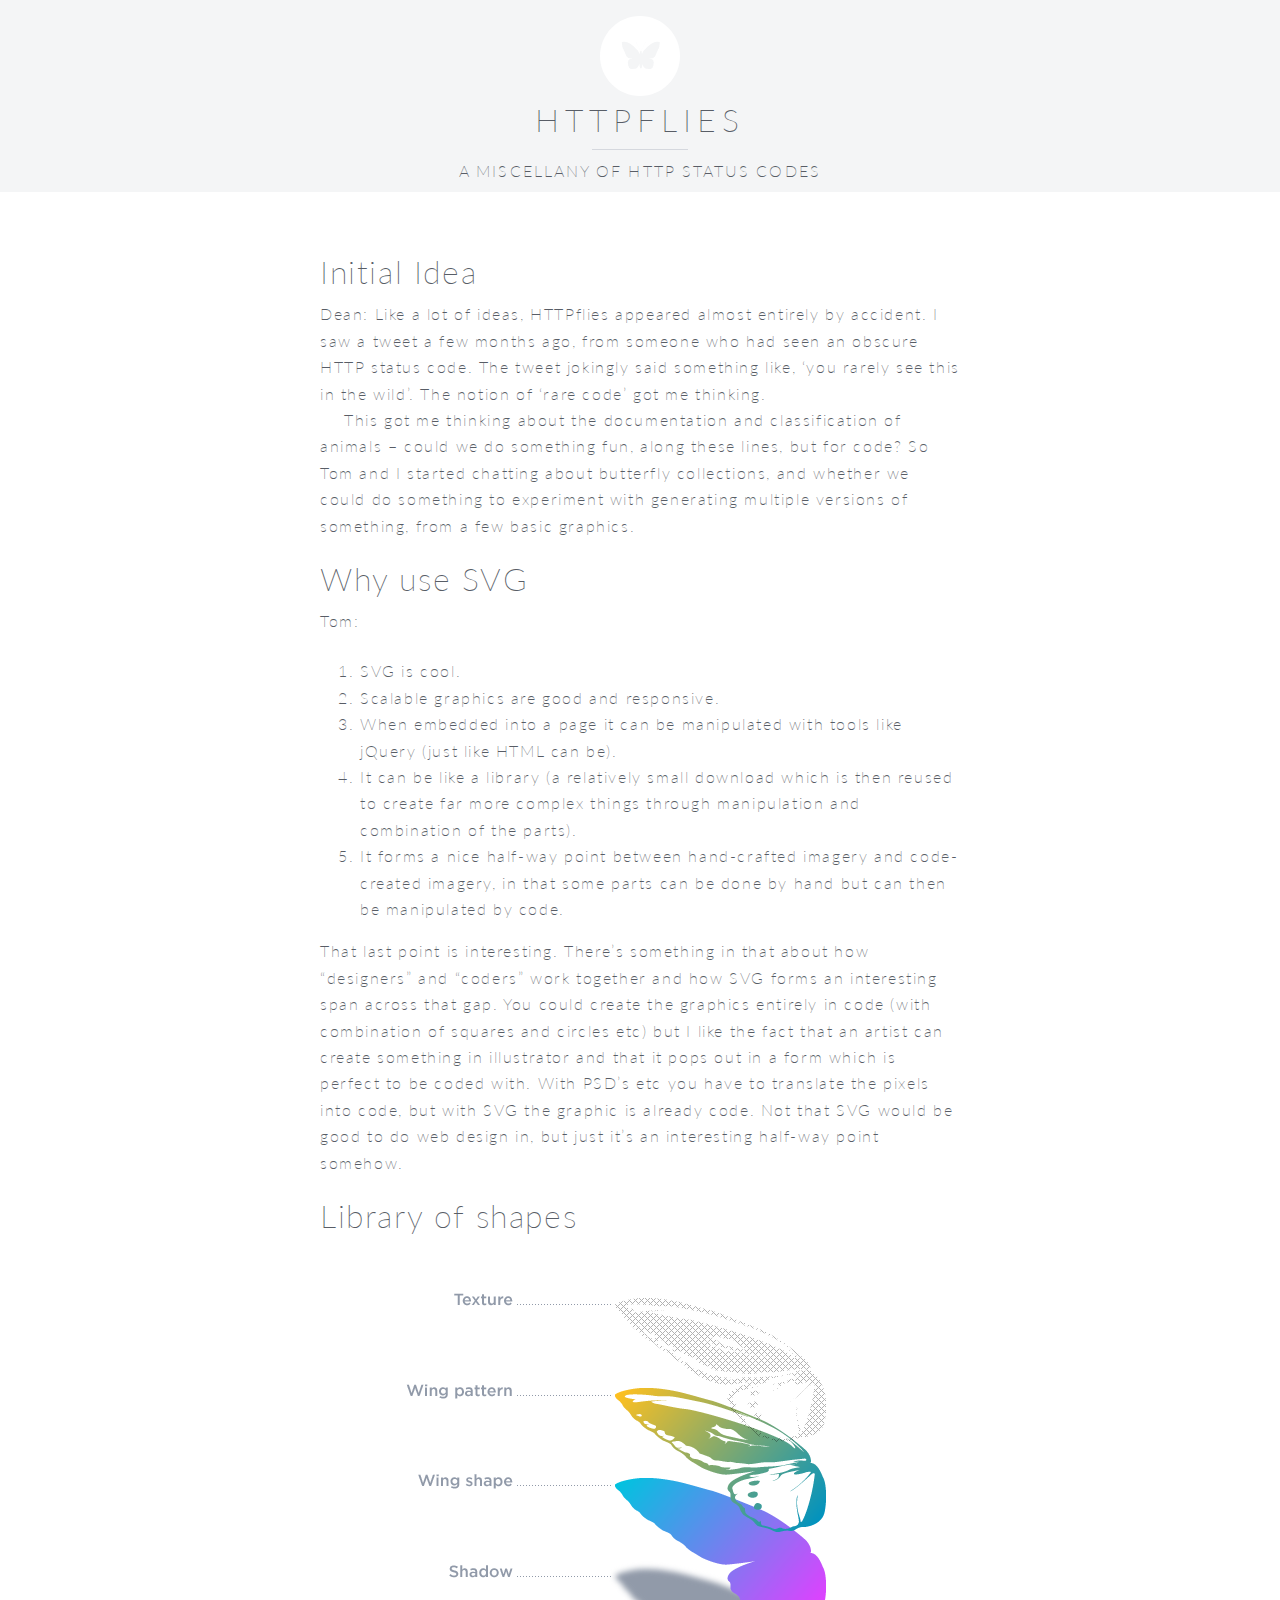
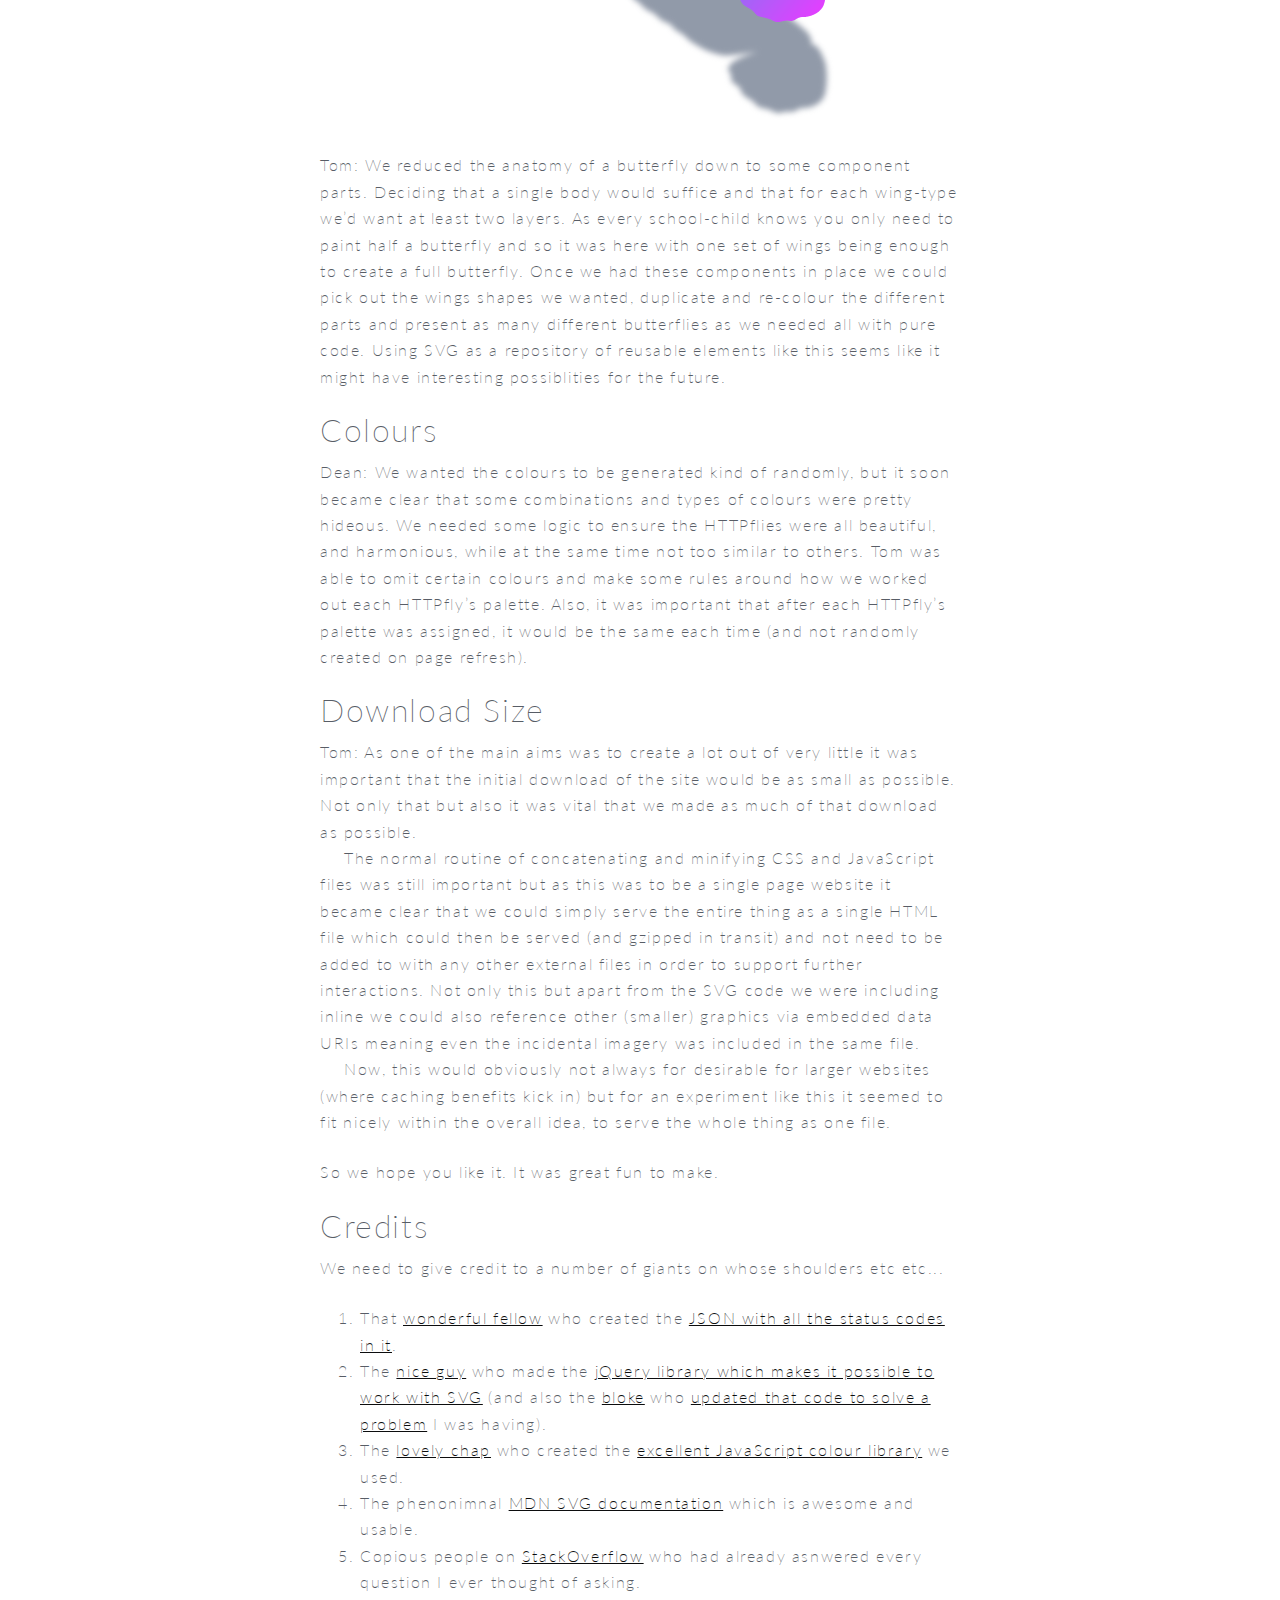
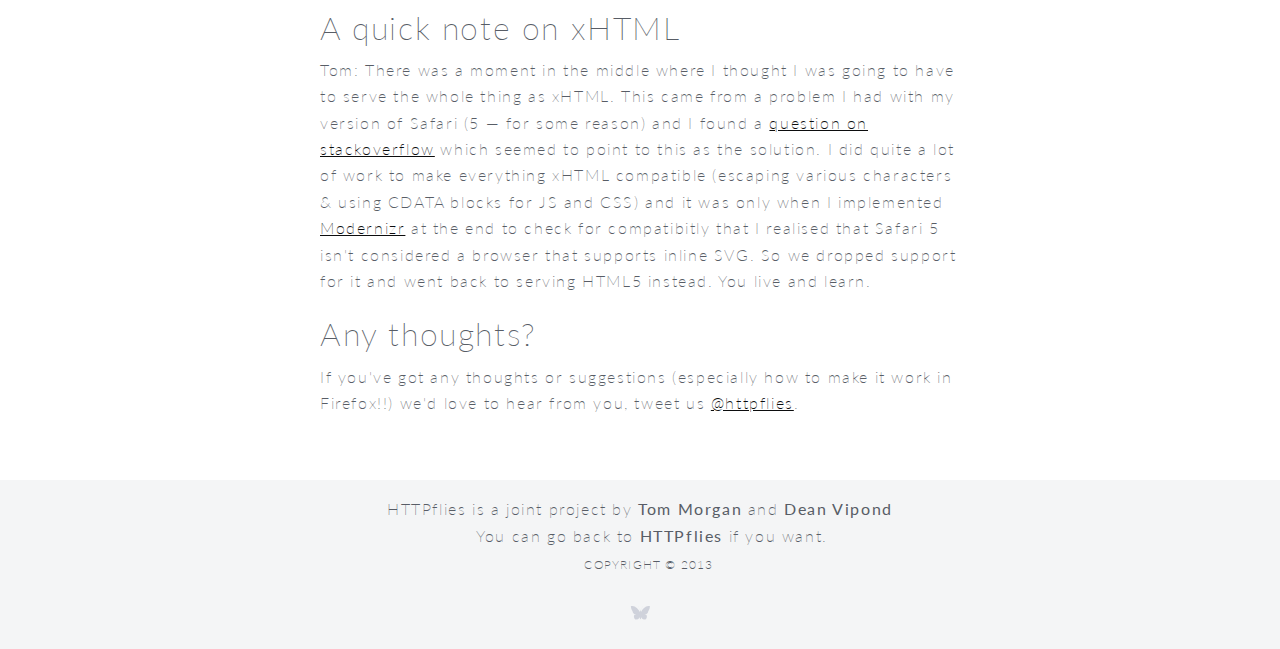
==== commit 2011b072: "a few updates, text contrast, and logo clicable on writeup page." ====
--- a/writeup.html
+++ b/writeup.html
@@ -20,11 +20,11 @@
 	<meta name="apple-mobile-web-app-status-bar-style" content="black-translucent" />    
     <link rel="image_src" href="" />
     <link rel="shortcut icon" href="favicon.ico" />
-    <link rel="apple-touch-icon" href="icons/apple-touch-icon.png" />
+    <link rel="apple-touch-icon" href="apple-touch-icon.png" />
     <link href='http://fonts.googleapis.com/css?family=Lato:300,400,700,300italic' rel='stylesheet' type='text/css'>
     <style type="text/css">
         body {font-family: 'Lato', Georgia, Arial, sans-serif;}
-    @charset "UTF-8";/* normalize.css v2.1.2 | MIT License | git.io/normalize */article,aside,details,figcaption,figure,footer,header,hgroup,main,nav,section,summary{display:block}audio,canvas,video{display:inline-block}audio:not([controls]){display:none;height:0}[hidden]{display:none}html{font-family:sans-serif;-ms-text-size-adjust:100%;-webkit-text-size-adjust:100%}body{margin:0}a:focus{outline:thin dotted}a:active,a:hover{outline:0}h1{font-size:2em;margin:0.67em 0}abbr[title]{border-bottom:1px dotted}b,strong{font-weight:bold}dfn{font-style:italic}hr{-moz-box-sizing:content-box;box-sizing:content-box;height:0}mark{background:#ff0;color:#000}code,kbd,pre,samp{font-family:monospace, serif;font-size:1em}pre{white-space:pre-wrap}q{quotes:"\201C" "\201D" "\2018" "\2019"}small{font-size:80%}sub,sup{font-size:75%;line-height:0;position:relative;vertical-align:baseline}sup{top:-0.5em}sub{bottom:-0.25em}img{border:0}svg:not(:root){overflow:hidden}figure{margin:0}fieldset{border:1px solid #c0c0c0;margin:0 2px;padding:0.35em 0.625em 0.75em}legend{border:0;padding:0}button,input,select,textarea{font-family:inherit;font-size:100%;margin:0}button,input{line-height:normal}button,select{text-transform:none}button,html input[type="button"],input[type="reset"],input[type="submit"]{-webkit-appearance:button;cursor:pointer}button[disabled],html input[disabled]{cursor:default}input[type="checkbox"],input[type="radio"]{box-sizing:border-box;padding:0}input[type="search"]{-webkit-appearance:textfield;-moz-box-sizing:content-box;-webkit-box-sizing:content-box;box-sizing:content-box}input[type="search"]::-webkit-search-cancel-button,input[type="search"]::-webkit-search-decoration{-webkit-appearance:none}button::-moz-focus-inner,input::-moz-focus-inner{border:0;padding:0}textarea{overflow:auto;vertical-align:top}table{border-collapse:collapse;border-spacing:0}@font-face{font-family:"Ampersand";src:local("Georgia"),local("Garamond"),local("Palatino"),local("Book Antiqua");unicode-range:U+0026}@font-face{font-family:"Ampersand";src:local("Georgia");unicode-range:U+270C}body{word-wrap:break-word}pre code{word-wrap:normal}html{font:normal 100%/1.65 Georgia,Helvetica,Arial,serif}body{-webkit-hyphens:auto;-moz-hyphens:auto;-ms-hyphens:auto;-o-hyphens:auto;hyphens:auto;color:#444}h1,h2,h3,h4,h5,h6{text-rendering:optimizeLegibility;line-height:1;margin-top:0}.tera{font-size:72px;font-size:4.5rem;margin-bottom:0.36667rem}.giga{font-size:54px;font-size:3.375rem;margin-bottom:0.48889rem}.mega{font-size:48px;font-size:3rem;margin-bottom:0.55rem}.alpha,h1{font-size:36px;font-size:2.25rem;margin-bottom:0.73333rem}.beta,h2{font-size:32px;font-size:2rem;margin-bottom:0.825rem}.gamma,h3{font-size:24px;font-size:1.5rem;margin-bottom:1.1rem}.delta,h4{font-size:21.33px;font-size:1.33313rem;margin-bottom:1.23769rem}.epsilon,h5{font-size:16px;font-size:1rem;margin-bottom:1.65rem}.zeta,h6{font-size:14.22px;font-size:0.88875rem;margin-bottom:1.85654rem}p{margin:0 0 1.5em}p+p{text-indent:1.5em;margin-top:-1.5em}abbr,acronym,blockquote,code,dir,kbd,listing,plaintext,q,samp,tt,var,xmp{-webkit-hyphens:none;-moz-hyphens:none;-ms-hyphens:none;-o-hyphens:none;hyphens:none}pre code{white-space:-moz-pre-wrap;white-space:pre-wrap}pre{white-space:pre}code{white-space:pre;font-family:monospace}abbr{font-variant:small-caps;font-weight:600;text-transform:lowercase;color:gray}abbr:hover{cursor:help}h1,h2,h3,h4,h5,h6{color:#222}.lining dt,.lining dd{display:inline;margin:0}.lining dt+dt:before,.lining dd+dt:before{content:"\A";white-space:pre}.lining dd+dd:before{content:", "}.lining dd:before{content:": ";margin-left:-0.2rem}.dictionary-style dt{display:inline;counter-reset:definitions}.dictionary-style dt+dt:before{content:", ";margin-left:-0.2rem}.dictionary-style dd{display:block;counter-increment:definitions}.dictionary-style dd:before{content:counter(definitions, decimal) ". "}.stats-tabs{padding:0}.stats-tabs li{display:inline-block;margin:0 0.625rem 0 0;padding:0 0.625rem 0 0;border-right:0.125rem solid #ccc}.stats-tabs li:last-child{margin:0;padding:0;border:none}.stats-tabs li a{display:inline-block;font-size:1.5rem;font-weight:bold}.stats-tabs li a b{display:block;margin:0.125rem 0 0 0;font-size:0.875rem;font-weight:normal}.pull-quote{position:relative;padding:1em}.pull-quote:before,.pull-quote:after{height:1em;opacity:0.15;position:absolute;font-size:4em}.pull-quote:before{content:'“';top:0;left:0}.pull-quote:after{content:'”';bottom:0;right:0}*{-moz-box-sizing:border-box;-webkit-box-sizing:border-box;box-sizing:border-box}body{font-weight:200;letter-spacing:0.1em;color:#a5b0c3}h1,h2,h3,h4,h5,h6{color:#a5b0c3;font-weight:200}a:link,a:visited{color:#a5b0c3;text-decoration:none}a:hover,a:active{color:#4f5d76}#original{display:none}.large-text{text-transform:uppercase;color:#d5d8de}.nw{white-space:nowrap}.small{font-size:12px;text-transform:uppercase;letter-spacing:0.1em}footer a:link,footer a:visited{font-weight:400}.grid{list-style:none;margin:0;padding:0;margin-left:-24px}.grid__item{display:inline-block;padding-left:24px;vertical-align:top;width:100%;-webkit-box-sizing:border-box;-moz-box-sizing:border-box;box-sizing:border-box}.grid--rev{direction:rtl;text-align:left}.grid--rev>.grid__item{direction:ltr;text-align:left}.grid--full{margin-left:0}.grid--full>.grid__item{padding-left:0}.grid--right{text-align:right}.grid--right>.grid__item{text-align:left}.grid--center{text-align:center}.grid--center>.grid__item{text-align:left}.grid--middle>.grid__item{vertical-align:middle}.grid--bottom>.grid__item{vertical-align:bottom}.grid--narrow{margin-left:-12px}.grid--narrow>.grid__item{padding-left:12px}.grid--wide{margin-left:-48px}.grid--wide>.grid__item{padding-left:48px}.one-whole{width:100%}.one-half,.two-quarters,.three-sixths,.four-eighths,.five-tenths,.six-twelfths{width:50%}.one-third,.two-sixths,.four-twelfths{width:33.333%}.two-thirds,.four-sixths,.eight-twelfths{width:66.666%}.one-quarter,.two-eighths,.three-twelfths{width:25%}.three-quarters,.six-eighths,.nine-twelfths{width:75%}.one-fifth,.two-tenths{width:20%}.two-fifths,.four-tenths{width:40%}.three-fifths,.six-tenths{width:60%}.four-fifths,.eight-tenths{width:80%}.one-sixth,.two-twelfths{width:16.666%}.five-sixths,.ten-twelfths{width:83.333%}.one-eighth{width:12.5%}.three-eighths{width:37.5%}.five-eighths{width:62.5%}.seven-eighths{width:87.5%}.one-tenth{width:10%}.three-tenths{width:30%}.seven-tenths{width:70%}.nine-tenths{width:90%}.one-twelfth{width:8.333%}.five-twelfths{width:41.666%}.seven-twelfths{width:58.333%}.eleven-twelfths{width:91.666%}@media only screen and (max-width: 480px){.palm--one-whole{width:100%}.palm--one-half,.palm--two-quarters,.palm--three-sixths,.palm--four-eighths,.palm--five-tenths,.palm--six-twelfths{width:50%}.palm--one-third,.palm--two-sixths,.palm--four-twelfths{width:33.333%}.palm--two-thirds,.palm--four-sixths,.palm--eight-twelfths{width:66.666%}.palm--one-quarter,.palm--two-eighths,.palm--three-twelfths{width:25%}.palm--three-quarters,.palm--six-eighths,.palm--nine-twelfths{width:75%}.palm--one-fifth,.palm--two-tenths{width:20%}.palm--two-fifths,.palm--four-tenths{width:40%}.palm--three-fifths,.palm--six-tenths{width:60%}.palm--four-fifths,.palm--eight-tenths{width:80%}.palm--one-sixth,.palm--two-twelfths{width:16.666%}.palm--five-sixths,.palm--ten-twelfths{width:83.333%}.palm--one-eighth{width:12.5%}.palm--three-eighths{width:37.5%}.palm--five-eighths{width:62.5%}.palm--seven-eighths{width:87.5%}.palm--one-tenth{width:10%}.palm--three-tenths{width:30%}.palm--seven-tenths{width:70%}.palm--nine-tenths{width:90%}.palm--one-twelfth{width:8.333%}.palm--five-twelfths{width:41.666%}.palm--seven-twelfths{width:58.333%}.palm--eleven-twelfths{width:91.666%}}@media only screen and (min-width: 481px) and (max-width: 1023px){.lap--one-whole{width:100%}.lap--one-half,.lap--two-quarters,.lap--three-sixths,.lap--four-eighths,.lap--five-tenths,.lap--six-twelfths{width:50%}.lap--one-third,.lap--two-sixths,.lap--four-twelfths{width:33.333%}.lap--two-thirds,.lap--four-sixths,.lap--eight-twelfths{width:66.666%}.lap--one-quarter,.lap--two-eighths,.lap--three-twelfths{width:25%}.lap--three-quarters,.lap--six-eighths,.lap--nine-twelfths{width:75%}.lap--one-fifth,.lap--two-tenths{width:20%}.lap--two-fifths,.lap--four-tenths{width:40%}.lap--three-fifths,.lap--six-tenths{width:60%}.lap--four-fifths,.lap--eight-tenths{width:80%}.lap--one-sixth,.lap--two-twelfths{width:16.666%}.lap--five-sixths,.lap--ten-twelfths{width:83.333%}.lap--one-eighth{width:12.5%}.lap--three-eighths{width:37.5%}.lap--five-eighths{width:62.5%}.lap--seven-eighths{width:87.5%}.lap--one-tenth{width:10%}.lap--three-tenths{width:30%}.lap--seven-tenths{width:70%}.lap--nine-tenths{width:90%}.lap--one-twelfth{width:8.333%}.lap--five-twelfths{width:41.666%}.lap--seven-twelfths{width:58.333%}.lap--eleven-twelfths{width:91.666%}}@media only screen and (max-width: 1023px){.portable--one-whole{width:100%}.portable--one-half,.portable--two-quarters,.portable--three-sixths,.portable--four-eighths,.portable--five-tenths,.portable--six-twelfths{width:50%}.portable--one-third,.portable--two-sixths,.portable--four-twelfths{width:33.333%}.portable--two-thirds,.portable--four-sixths,.portable--eight-twelfths{width:66.666%}.portable--one-quarter,.portable--two-eighths,.portable--three-twelfths{width:25%}.portable--three-quarters,.portable--six-eighths,.portable--nine-twelfths{width:75%}.portable--one-fifth,.portable--two-tenths{width:20%}.portable--two-fifths,.portable--four-tenths{width:40%}.portable--three-fifths,.portable--six-tenths{width:60%}.portable--four-fifths,.portable--eight-tenths{width:80%}.portable--one-sixth,.portable--two-twelfths{width:16.666%}.portable--five-sixths,.portable--ten-twelfths{width:83.333%}.portable--one-eighth{width:12.5%}.portable--three-eighths{width:37.5%}.portable--five-eighths{width:62.5%}.portable--seven-eighths{width:87.5%}.portable--one-tenth{width:10%}.portable--three-tenths{width:30%}.portable--seven-tenths{width:70%}.portable--nine-tenths{width:90%}.portable--one-twelfth{width:8.333%}.portable--five-twelfths{width:41.666%}.portable--seven-twelfths{width:58.333%}.portable--eleven-twelfths{width:91.666%}}@media only screen and (min-width: 1024px){.desk--one-whole{width:100%}.desk--one-half,.desk--two-quarters,.desk--three-sixths,.desk--four-eighths,.desk--five-tenths,.desk--six-twelfths{width:50%}.desk--one-third,.desk--two-sixths,.desk--four-twelfths{width:33.333%}.desk--two-thirds,.desk--four-sixths,.desk--eight-twelfths{width:66.666%}.desk--one-quarter,.desk--two-eighths,.desk--three-twelfths{width:25%}.desk--three-quarters,.desk--six-eighths,.desk--nine-twelfths{width:75%}.desk--one-fifth,.desk--two-tenths{width:20%}.desk--two-fifths,.desk--four-tenths{width:40%}.desk--three-fifths,.desk--six-tenths{width:60%}.desk--four-fifths,.desk--eight-tenths{width:80%}.desk--one-sixth,.desk--two-twelfths{width:16.666%}.desk--five-sixths,.desk--ten-twelfths{width:83.333%}.desk--one-eighth{width:12.5%}.desk--three-eighths{width:37.5%}.desk--five-eighths{width:62.5%}.desk--seven-eighths{width:87.5%}.desk--one-tenth{width:10%}.desk--three-tenths{width:30%}.desk--seven-tenths{width:70%}.desk--nine-tenths{width:90%}.desk--one-twelfth{width:8.333%}.desk--five-twelfths{width:41.666%}.desk--seven-twelfths{width:58.333%}.desk--eleven-twelfths{width:91.666%}}.box_footer,.box_header{text-align:center;background-color:#f4f5f6;padding:1em 0 0.5em}.box_header h1{letter-spacing:0.19em;margin-bottom:0.4em}.box_header .sub{text-transform:uppercase;margin:0;letter-spacing:0.13em;color:#d5d8de}.box_header .line{margin:0 auto 0.5em}.logo{display:block;width:80px;height:80px;margin:0 auto;position:relative;margin-bottom:0.5em;cursor:pointer}.logo svg{width:100%;height:100%}.logo svg path.circle{fill:white}.box_header .logo svg path.butterfly{fill:#f4f5f6;-webkit-animation-duration:3s;-webkit-animation-name:logopulse;-webkit-animation-iteration-count:1;-webkit-animation-delay:0s;-webkit-animation-direction:normal;-webkit-animation-fill-mode:forwards;-moz-animation-duration:3s;-moz-animation-name:logopulse;-moz-animation-iteration-count:1;-moz-animation-delay:0s;-moz-animation-direction:normal;-moz-animation-fill-mode:forwards;-o-animation-duration:3s;-o-animation-name:logopulse;-o-animation-iteration-count:1;-o-animation-delay:0s;-o-animation-direction:normal;-o-animation-fill-mode:forwards;animation-duration:3s;animation-name:logopulse;animation-iteration-count:1;animation-delay:0s;animation-direction:normal;animation-fill-mode:forwards}.box_footer .logo{width:40px;height:40px}.box_footer .logo svg path.circle{fill:#f4f5f6}.box_footer .logo svg path.butterfly{fill:#cfd2db}@-webkit-keyframes logopulse{0%{fill:white}100%{fill:#f4f5f6}}@-moz-keyframes logopulse{0%{fill:white}100%{fill:#f4f5f6}}@-o-keyframes logopulse{0%{fill:white}100%{fill:#f4f5f6}}@keyframes logopulse{0%{fill:white}100%{fill:#f4f5f6}}.line{background-color:#d5d8de;width:6em;height:1px;margin:0 auto 0.5em;border:none}.box_page{width:95%;max-width:40em;margin:4em auto;color:#a5b0c3}.box_page a:link,.box_page a:visited{color:#4f5d76}.box_page a:hover,.box_page a:active{color:#cfd2db}
+    @charset "UTF-8";/* normalize.css v2.1.2 | MIT License | git.io/normalize */article,aside,details,figcaption,figure,footer,header,hgroup,main,nav,section,summary{display:block}audio,canvas,video{display:inline-block}audio:not([controls]){display:none;height:0}[hidden]{display:none}html{font-family:sans-serif;-ms-text-size-adjust:100%;-webkit-text-size-adjust:100%}body{margin:0}a:focus{outline:thin dotted}a:active,a:hover{outline:0}h1{font-size:2em;margin:0.67em 0}abbr[title]{border-bottom:1px dotted}b,strong{font-weight:bold}dfn{font-style:italic}hr{-moz-box-sizing:content-box;box-sizing:content-box;height:0}mark{background:#ff0;color:#000}code,kbd,pre,samp{font-family:monospace, serif;font-size:1em}pre{white-space:pre-wrap}q{quotes:"\201C" "\201D" "\2018" "\2019"}small{font-size:80%}sub,sup{font-size:75%;line-height:0;position:relative;vertical-align:baseline}sup{top:-0.5em}sub{bottom:-0.25em}img{border:0}svg:not(:root){overflow:hidden}figure{margin:0}fieldset{border:1px solid #c0c0c0;margin:0 2px;padding:0.35em 0.625em 0.75em}legend{border:0;padding:0}button,input,select,textarea{font-family:inherit;font-size:100%;margin:0}button,input{line-height:normal}button,select{text-transform:none}button,html input[type="button"],input[type="reset"],input[type="submit"]{-webkit-appearance:button;cursor:pointer}button[disabled],html input[disabled]{cursor:default}input[type="checkbox"],input[type="radio"]{box-sizing:border-box;padding:0}input[type="search"]{-webkit-appearance:textfield;-moz-box-sizing:content-box;-webkit-box-sizing:content-box;box-sizing:content-box}input[type="search"]::-webkit-search-cancel-button,input[type="search"]::-webkit-search-decoration{-webkit-appearance:none}button::-moz-focus-inner,input::-moz-focus-inner{border:0;padding:0}textarea{overflow:auto;vertical-align:top}table{border-collapse:collapse;border-spacing:0}@font-face{font-family:"Ampersand";src:local("Georgia"),local("Garamond"),local("Palatino"),local("Book Antiqua");unicode-range:U+0026}@font-face{font-family:"Ampersand";src:local("Georgia");unicode-range:U+270C}body{word-wrap:break-word}pre code{word-wrap:normal}html{font:normal 100%/1.65 Georgia,Helvetica,Arial,serif}body{-webkit-hyphens:auto;-moz-hyphens:auto;-ms-hyphens:auto;-o-hyphens:auto;hyphens:auto;color:#444}h1,h2,h3,h4,h5,h6{text-rendering:optimizeLegibility;line-height:1;margin-top:0}.tera{font-size:72px;font-size:4.5rem;margin-bottom:0.36667rem}.giga{font-size:54px;font-size:3.375rem;margin-bottom:0.48889rem}.mega{font-size:48px;font-size:3rem;margin-bottom:0.55rem}.alpha,h1{font-size:36px;font-size:2.25rem;margin-bottom:0.73333rem}.beta,h2{font-size:32px;font-size:2rem;margin-bottom:0.825rem}.gamma,h3{font-size:24px;font-size:1.5rem;margin-bottom:1.1rem}.delta,h4{font-size:21.33px;font-size:1.33313rem;margin-bottom:1.23769rem}.epsilon,h5{font-size:16px;font-size:1rem;margin-bottom:1.65rem}.zeta,h6{font-size:14.22px;font-size:0.88875rem;margin-bottom:1.85654rem}p{margin:0 0 1.5em}p+p{text-indent:1.5em;margin-top:-1.5em}abbr,acronym,blockquote,code,dir,kbd,listing,plaintext,q,samp,tt,var,xmp{-webkit-hyphens:none;-moz-hyphens:none;-ms-hyphens:none;-o-hyphens:none;hyphens:none}pre code{white-space:-moz-pre-wrap;white-space:pre-wrap}pre{white-space:pre}code{white-space:pre;font-family:monospace}abbr{font-variant:small-caps;font-weight:600;text-transform:lowercase;color:gray}abbr:hover{cursor:help}h1,h2,h3,h4,h5,h6{color:#222}.lining dt,.lining dd{display:inline;margin:0}.lining dt+dt:before,.lining dd+dt:before{content:"\A";white-space:pre}.lining dd+dd:before{content:", "}.lining dd:before{content:": ";margin-left:-0.2rem}.dictionary-style dt{display:inline;counter-reset:definitions}.dictionary-style dt+dt:before{content:", ";margin-left:-0.2rem}.dictionary-style dd{display:block;counter-increment:definitions}.dictionary-style dd:before{content:counter(definitions, decimal) ". "}.stats-tabs{padding:0}.stats-tabs li{display:inline-block;margin:0 0.625rem 0 0;padding:0 0.625rem 0 0;border-right:0.125rem solid #ccc}.stats-tabs li:last-child{margin:0;padding:0;border:none}.stats-tabs li a{display:inline-block;font-size:1.5rem;font-weight:bold}.stats-tabs li a b{display:block;margin:0.125rem 0 0 0;font-size:0.875rem;font-weight:normal}.pull-quote{position:relative;padding:1em}.pull-quote:before,.pull-quote:after{height:1em;opacity:0.15;position:absolute;font-size:4em}.pull-quote:before{content:'“';top:0;left:0}.pull-quote:after{content:'”';bottom:0;right:0}*{-moz-box-sizing:border-box;-webkit-box-sizing:border-box;box-sizing:border-box}body{font-weight:200;letter-spacing:0.1em;color:#585d66}h1,h2,h3,h4,h5,h6{color:#585d66;font-weight:200}a:link,a:visited{color:#585d66;text-decoration:none}a:hover,a:active{color:#0c0d0e}#original{display:none}.large-text{text-transform:uppercase;color:#585d66}.nw{white-space:nowrap}.small{font-size:12px;text-transform:uppercase;letter-spacing:0.1em}footer a:link,footer a:visited{font-weight:400}.grid{list-style:none;margin:0;padding:0;margin-left:-24px}.grid__item{display:inline-block;padding-left:24px;vertical-align:top;width:100%;-webkit-box-sizing:border-box;-moz-box-sizing:border-box;box-sizing:border-box}.grid--rev{direction:rtl;text-align:left}.grid--rev>.grid__item{direction:ltr;text-align:left}.grid--full{margin-left:0}.grid--full>.grid__item{padding-left:0}.grid--right{text-align:right}.grid--right>.grid__item{text-align:left}.grid--center{text-align:center}.grid--center>.grid__item{text-align:left}.grid--middle>.grid__item{vertical-align:middle}.grid--bottom>.grid__item{vertical-align:bottom}.grid--narrow{margin-left:-12px}.grid--narrow>.grid__item{padding-left:12px}.grid--wide{margin-left:-48px}.grid--wide>.grid__item{padding-left:48px}.one-whole{width:100%}.one-half,.two-quarters,.three-sixths,.four-eighths,.five-tenths,.six-twelfths{width:50%}.one-third,.two-sixths,.four-twelfths{width:33.333%}.two-thirds,.four-sixths,.eight-twelfths{width:66.666%}.one-quarter,.two-eighths,.three-twelfths{width:25%}.three-quarters,.six-eighths,.nine-twelfths{width:75%}.one-fifth,.two-tenths{width:20%}.two-fifths,.four-tenths{width:40%}.three-fifths,.six-tenths{width:60%}.four-fifths,.eight-tenths{width:80%}.one-sixth,.two-twelfths{width:16.666%}.five-sixths,.ten-twelfths{width:83.333%}.one-eighth{width:12.5%}.three-eighths{width:37.5%}.five-eighths{width:62.5%}.seven-eighths{width:87.5%}.one-tenth{width:10%}.three-tenths{width:30%}.seven-tenths{width:70%}.nine-tenths{width:90%}.one-twelfth{width:8.333%}.five-twelfths{width:41.666%}.seven-twelfths{width:58.333%}.eleven-twelfths{width:91.666%}@media only screen and (max-width: 480px){.palm--one-whole{width:100%}.palm--one-half,.palm--two-quarters,.palm--three-sixths,.palm--four-eighths,.palm--five-tenths,.palm--six-twelfths{width:50%}.palm--one-third,.palm--two-sixths,.palm--four-twelfths{width:33.333%}.palm--two-thirds,.palm--four-sixths,.palm--eight-twelfths{width:66.666%}.palm--one-quarter,.palm--two-eighths,.palm--three-twelfths{width:25%}.palm--three-quarters,.palm--six-eighths,.palm--nine-twelfths{width:75%}.palm--one-fifth,.palm--two-tenths{width:20%}.palm--two-fifths,.palm--four-tenths{width:40%}.palm--three-fifths,.palm--six-tenths{width:60%}.palm--four-fifths,.palm--eight-tenths{width:80%}.palm--one-sixth,.palm--two-twelfths{width:16.666%}.palm--five-sixths,.palm--ten-twelfths{width:83.333%}.palm--one-eighth{width:12.5%}.palm--three-eighths{width:37.5%}.palm--five-eighths{width:62.5%}.palm--seven-eighths{width:87.5%}.palm--one-tenth{width:10%}.palm--three-tenths{width:30%}.palm--seven-tenths{width:70%}.palm--nine-tenths{width:90%}.palm--one-twelfth{width:8.333%}.palm--five-twelfths{width:41.666%}.palm--seven-twelfths{width:58.333%}.palm--eleven-twelfths{width:91.666%}}@media only screen and (min-width: 481px) and (max-width: 1023px){.lap--one-whole{width:100%}.lap--one-half,.lap--two-quarters,.lap--three-sixths,.lap--four-eighths,.lap--five-tenths,.lap--six-twelfths{width:50%}.lap--one-third,.lap--two-sixths,.lap--four-twelfths{width:33.333%}.lap--two-thirds,.lap--four-sixths,.lap--eight-twelfths{width:66.666%}.lap--one-quarter,.lap--two-eighths,.lap--three-twelfths{width:25%}.lap--three-quarters,.lap--six-eighths,.lap--nine-twelfths{width:75%}.lap--one-fifth,.lap--two-tenths{width:20%}.lap--two-fifths,.lap--four-tenths{width:40%}.lap--three-fifths,.lap--six-tenths{width:60%}.lap--four-fifths,.lap--eight-tenths{width:80%}.lap--one-sixth,.lap--two-twelfths{width:16.666%}.lap--five-sixths,.lap--ten-twelfths{width:83.333%}.lap--one-eighth{width:12.5%}.lap--three-eighths{width:37.5%}.lap--five-eighths{width:62.5%}.lap--seven-eighths{width:87.5%}.lap--one-tenth{width:10%}.lap--three-tenths{width:30%}.lap--seven-tenths{width:70%}.lap--nine-tenths{width:90%}.lap--one-twelfth{width:8.333%}.lap--five-twelfths{width:41.666%}.lap--seven-twelfths{width:58.333%}.lap--eleven-twelfths{width:91.666%}}@media only screen and (max-width: 1023px){.portable--one-whole{width:100%}.portable--one-half,.portable--two-quarters,.portable--three-sixths,.portable--four-eighths,.portable--five-tenths,.portable--six-twelfths{width:50%}.portable--one-third,.portable--two-sixths,.portable--four-twelfths{width:33.333%}.portable--two-thirds,.portable--four-sixths,.portable--eight-twelfths{width:66.666%}.portable--one-quarter,.portable--two-eighths,.portable--three-twelfths{width:25%}.portable--three-quarters,.portable--six-eighths,.portable--nine-twelfths{width:75%}.portable--one-fifth,.portable--two-tenths{width:20%}.portable--two-fifths,.portable--four-tenths{width:40%}.portable--three-fifths,.portable--six-tenths{width:60%}.portable--four-fifths,.portable--eight-tenths{width:80%}.portable--one-sixth,.portable--two-twelfths{width:16.666%}.portable--five-sixths,.portable--ten-twelfths{width:83.333%}.portable--one-eighth{width:12.5%}.portable--three-eighths{width:37.5%}.portable--five-eighths{width:62.5%}.portable--seven-eighths{width:87.5%}.portable--one-tenth{width:10%}.portable--three-tenths{width:30%}.portable--seven-tenths{width:70%}.portable--nine-tenths{width:90%}.portable--one-twelfth{width:8.333%}.portable--five-twelfths{width:41.666%}.portable--seven-twelfths{width:58.333%}.portable--eleven-twelfths{width:91.666%}}@media only screen and (min-width: 1024px){.desk--one-whole{width:100%}.desk--one-half,.desk--two-quarters,.desk--three-sixths,.desk--four-eighths,.desk--five-tenths,.desk--six-twelfths{width:50%}.desk--one-third,.desk--two-sixths,.desk--four-twelfths{width:33.333%}.desk--two-thirds,.desk--four-sixths,.desk--eight-twelfths{width:66.666%}.desk--one-quarter,.desk--two-eighths,.desk--three-twelfths{width:25%}.desk--three-quarters,.desk--six-eighths,.desk--nine-twelfths{width:75%}.desk--one-fifth,.desk--two-tenths{width:20%}.desk--two-fifths,.desk--four-tenths{width:40%}.desk--three-fifths,.desk--six-tenths{width:60%}.desk--four-fifths,.desk--eight-tenths{width:80%}.desk--one-sixth,.desk--two-twelfths{width:16.666%}.desk--five-sixths,.desk--ten-twelfths{width:83.333%}.desk--one-eighth{width:12.5%}.desk--three-eighths{width:37.5%}.desk--five-eighths{width:62.5%}.desk--seven-eighths{width:87.5%}.desk--one-tenth{width:10%}.desk--three-tenths{width:30%}.desk--seven-tenths{width:70%}.desk--nine-tenths{width:90%}.desk--one-twelfth{width:8.333%}.desk--five-twelfths{width:41.666%}.desk--seven-twelfths{width:58.333%}.desk--eleven-twelfths{width:91.666%}}.box_footer,.box_header{text-align:center;background-color:#f4f5f6;padding:1em 0 0.5em}.box_header h1{letter-spacing:0.19em;margin-bottom:0.4em}.box_header .sub{text-transform:uppercase;margin:0;letter-spacing:0.13em;color:#585d66}.box_header .line{margin:0 auto 0.5em}.logo{display:block;width:80px;height:80px;margin:0 auto;position:relative;margin-bottom:0.5em;cursor:pointer}.logo svg{width:100%;height:100%}.logo svg path.circle{fill:white}.box_header .logo svg path.butterfly{fill:#f4f5f6;-webkit-animation-duration:3s;-webkit-animation-name:logopulse;-webkit-animation-iteration-count:1;-webkit-animation-delay:0s;-webkit-animation-direction:normal;-webkit-animation-fill-mode:forwards;-moz-animation-duration:3s;-moz-animation-name:logopulse;-moz-animation-iteration-count:1;-moz-animation-delay:0s;-moz-animation-direction:normal;-moz-animation-fill-mode:forwards;-o-animation-duration:3s;-o-animation-name:logopulse;-o-animation-iteration-count:1;-o-animation-delay:0s;-o-animation-direction:normal;-o-animation-fill-mode:forwards;animation-duration:3s;animation-name:logopulse;animation-iteration-count:1;animation-delay:0s;animation-direction:normal;animation-fill-mode:forwards}.box_footer .logo{width:40px;height:40px}.box_footer .logo svg path.circle{fill:#f4f5f6}.box_footer .logo svg path.butterfly{fill:#cfd2db}@-webkit-keyframes logopulse{0%{fill:white}100%{fill:#f4f5f6}}@-moz-keyframes logopulse{0%{fill:white}100%{fill:#f4f5f6}}@-o-keyframes logopulse{0%{fill:white}100%{fill:#f4f5f6}}@keyframes logopulse{0%{fill:white}100%{fill:#f4f5f6}}.line{background-color:#d5d8de;width:6em;height:1px;margin:0 auto 0.5em;border:none}.box_page{width:95%;max-width:40em;margin:4em auto;color:#585d66}.box_page a:link,.box_page a:visited{color:#0c0d0e;text-decoration:underline}.box_page a:hover,.box_page a:active{color:#cfd2db}
         </style>
     <script type="text/javascript" charset="utf-8">/* Modernizr 2.6.2 (Custom Build) | MIT & BSD
  * Build: http://modernizr.com/download/#-borderimage-inlinesvg-svg-shiv-cssclasses-teststyles-testprop-testallprops-prefixes-domprefixes-cssclassprefix:mzr_
@@ -33,7 +33,7 @@
 </head>
 <body>       
     <header class="box_header">
-                <a href="/" class="logo"><svg version="1.1"
+                <div class="logo" onclick="window.location.href = '/';"><svg version="1.1"
 	 xmlns="http://www.w3.org/2000/svg" xmlns:xlink="http://www.w3.org/1999/xlink" xmlns:a="http://ns.adobe.com/AdobeSVGViewerExtensions/3.0/"
 	 x="0px" y="0px" width="100px" height="100px" viewBox="0 0 100 100" overflow="visible" enable-background="new 0 0 100 100"
 	 xml:space="preserve"
@@ -80,7 +80,7 @@
 	c0.252,0.114,0.459,0.354,0.479,0.8c0.01,0.198,0.101,0.38,0.205,0.61c0.664-1.623,1.655-3.671,2.846-4.93
 	c2.205-2.334,4.843-4.96,5.562-5.398c0.72-0.438,3.021-2.237,4.459-3.015c1.438-0.778,3.548-1.703,5.707-1.703
 	c2.158,0,3.211,0.438,3.5,0.632C74.898,33.156,74.85,33.788,74.706,34.128z"/>
-</svg></a>
+</svg></div>
         <h1 class="beta large-text">httpflies</h1>
         <hr class="line"/>
         <p class="sub">A Miscellany Of <span class="nw">Http Status Codes</span></p>
@@ -163,7 +163,7 @@
         <p>HTTPflies is a joint project by <a href="http://twitter.com/morganesque">Tom Morgan</a> and <a href="http://twitter.com/DeanVipond">Dean Vipond</a></p>
         <p>You can go back to <a href="/">HTTPflies</a> if you want.</p>
         <p class="small">Copyright &copy; 2013</p>
-        <div class="logo"><svg version="1.1"
+        <div class="logo" onclick="window.location.href = '/';"><svg version="1.1"
 	 xmlns="http://www.w3.org/2000/svg" xmlns:xlink="http://www.w3.org/1999/xlink" xmlns:a="http://ns.adobe.com/AdobeSVGViewerExtensions/3.0/"
 	 x="0px" y="0px" width="100px" height="100px" viewBox="0 0 100 100" overflow="visible" enable-background="new 0 0 100 100"
 	 xml:space="preserve"
@@ -213,6 +213,9 @@
 </svg></div>
     </footer>
 <script>
+(function(){
+
+})();
   (function(i,s,o,g,r,a,m){i['GoogleAnalyticsObject']=r;i[r]=i[r]||function(){
   (i[r].q=i[r].q||[]).push(arguments)},i[r].l=1*new Date();a=s.createElement(o),
   m=s.getElementsByTagName(o)[0];a.async=1;a.src=g;m.parentNode.insertBefore(a,m)
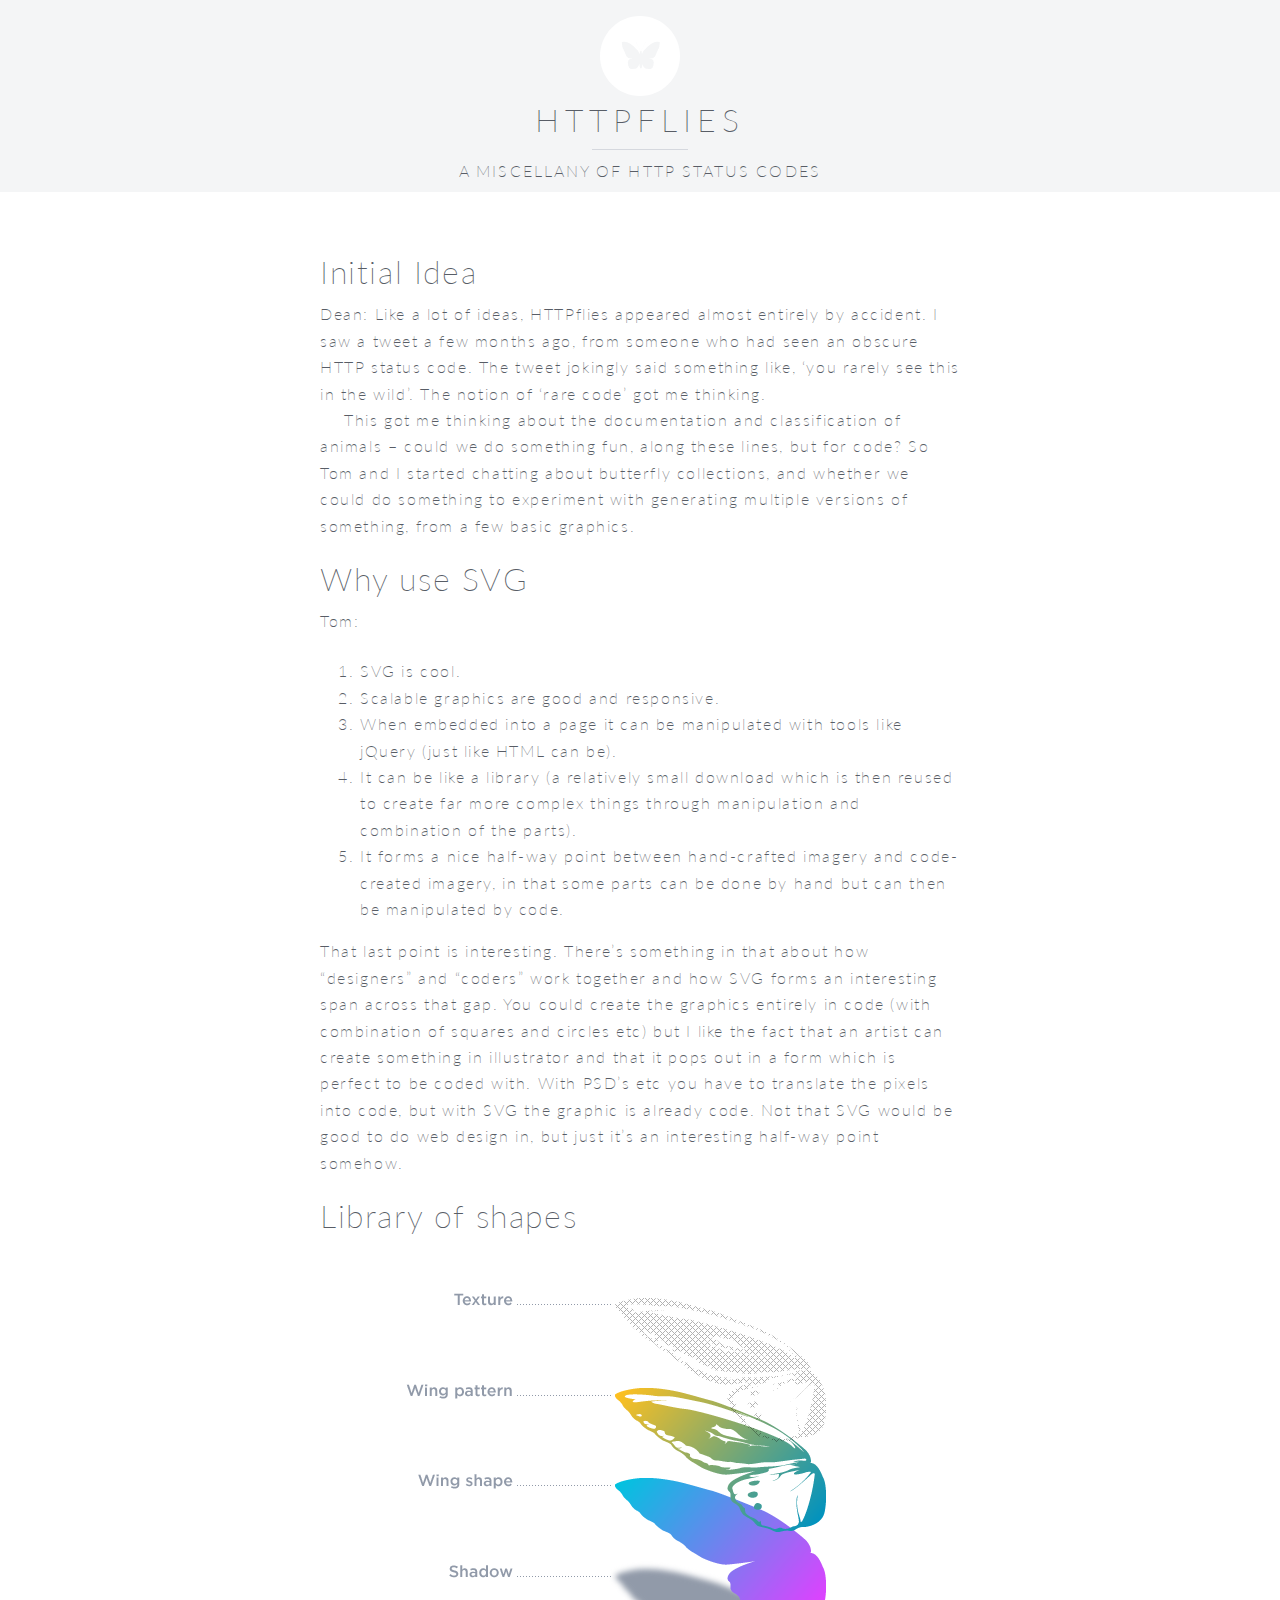
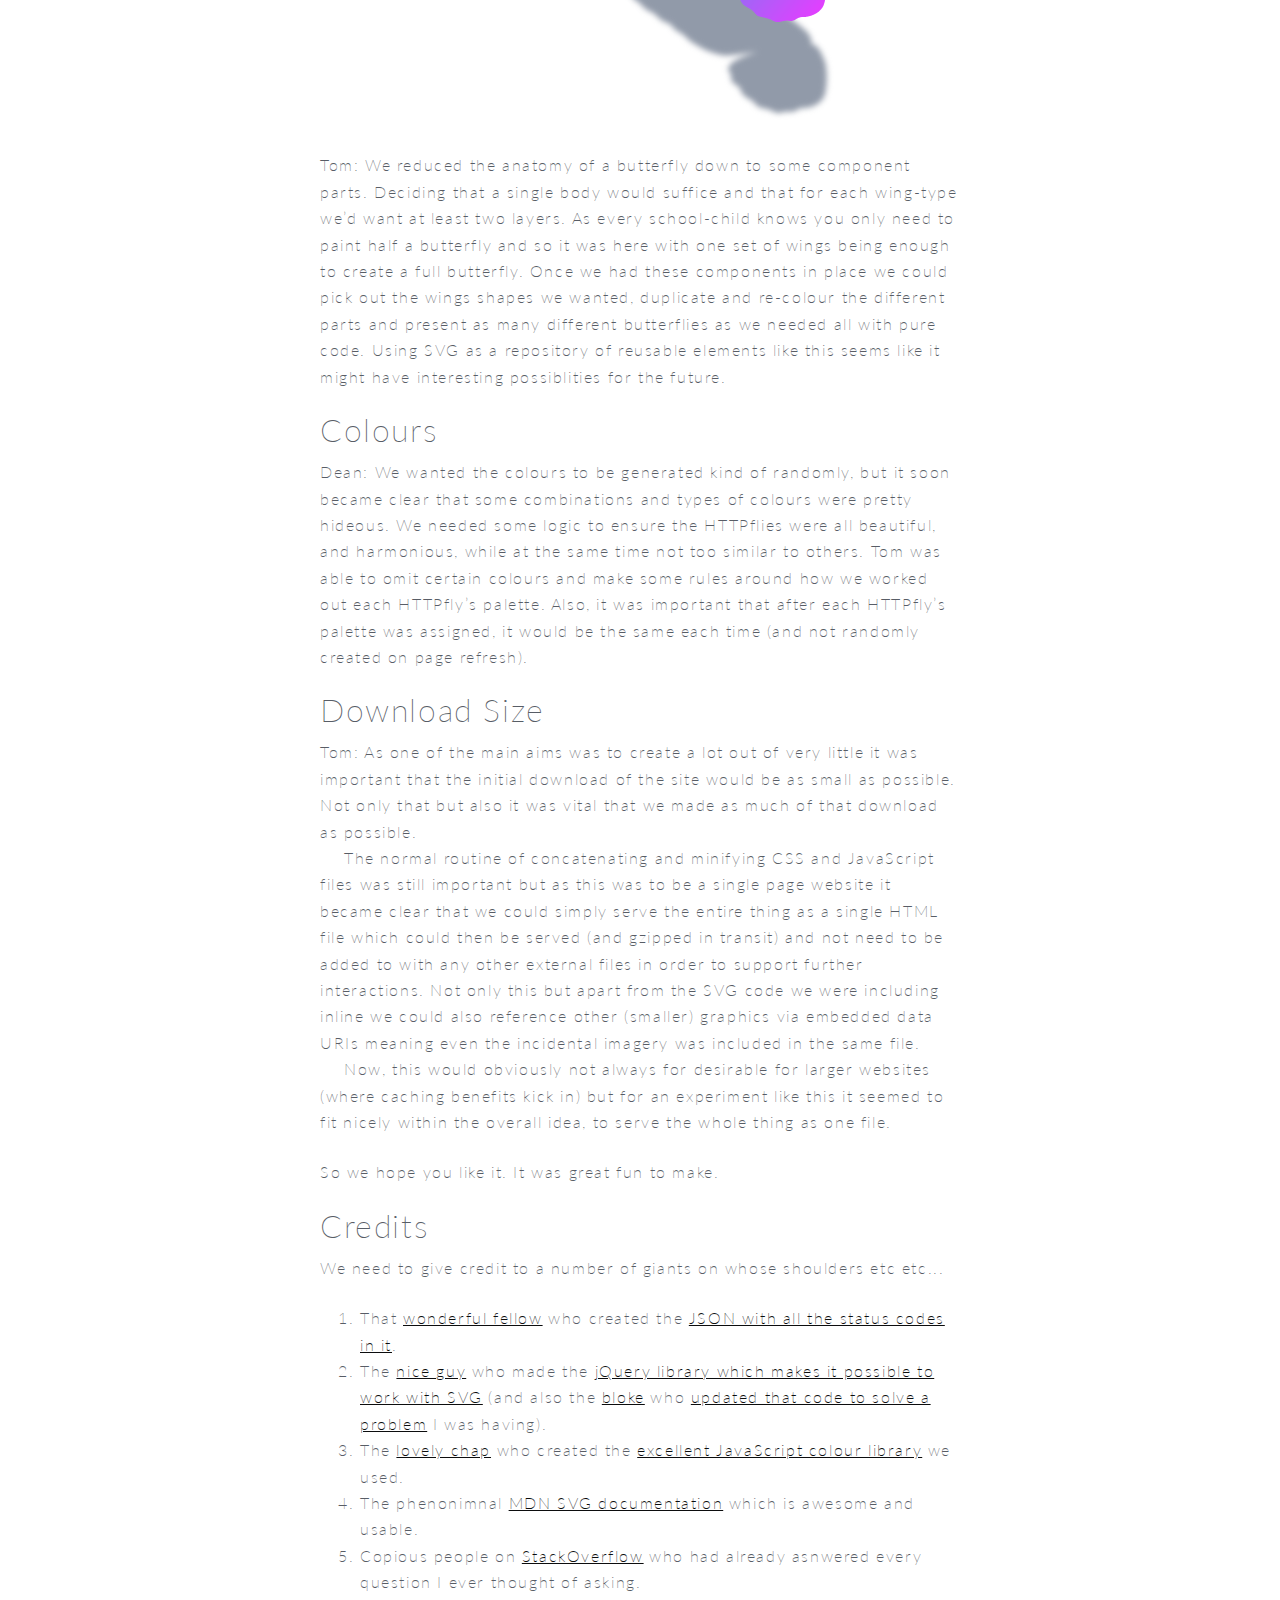
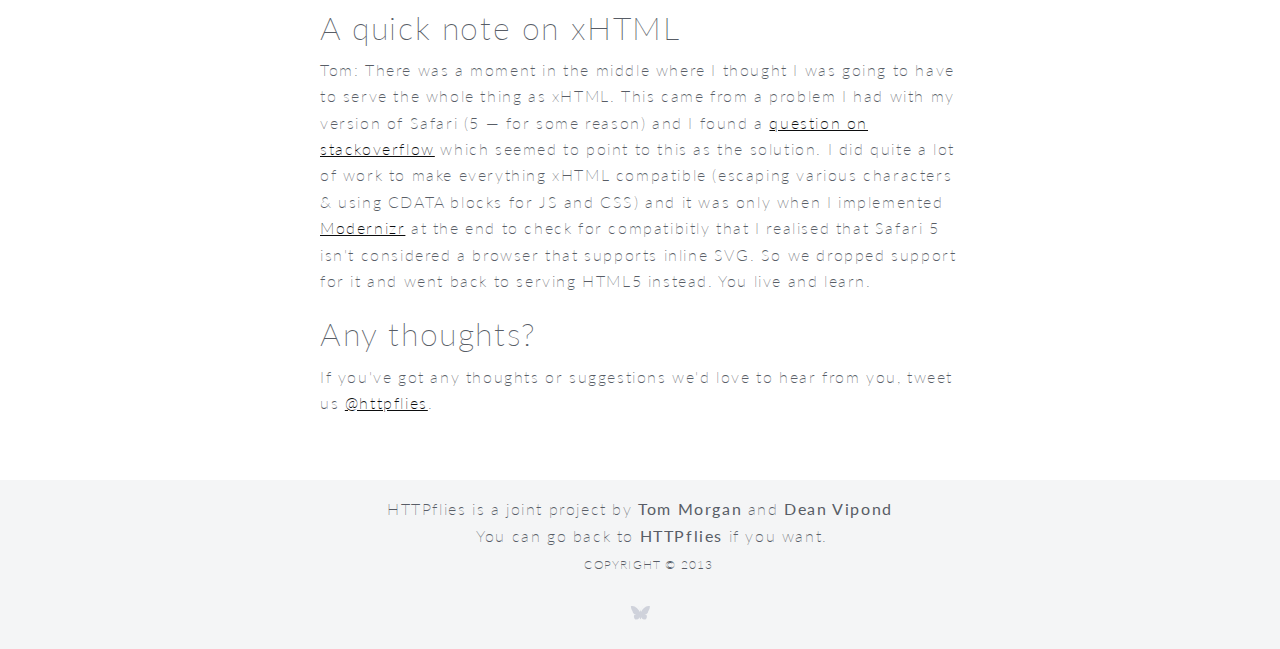
==== commit 67be472b: "removed the line about Firefox" ====
--- a/writeup.html
+++ b/writeup.html
@@ -24,7 +24,7 @@
     <link href='http://fonts.googleapis.com/css?family=Lato:300,400,700,300italic' rel='stylesheet' type='text/css'>
     <style type="text/css">
         body {font-family: 'Lato', Georgia, Arial, sans-serif;}
-    @charset "UTF-8";/* normalize.css v2.1.2 | MIT License | git.io/normalize */article,aside,details,figcaption,figure,footer,header,hgroup,main,nav,section,summary{display:block}audio,canvas,video{display:inline-block}audio:not([controls]){display:none;height:0}[hidden]{display:none}html{font-family:sans-serif;-ms-text-size-adjust:100%;-webkit-text-size-adjust:100%}body{margin:0}a:focus{outline:thin dotted}a:active,a:hover{outline:0}h1{font-size:2em;margin:0.67em 0}abbr[title]{border-bottom:1px dotted}b,strong{font-weight:bold}dfn{font-style:italic}hr{-moz-box-sizing:content-box;box-sizing:content-box;height:0}mark{background:#ff0;color:#000}code,kbd,pre,samp{font-family:monospace, serif;font-size:1em}pre{white-space:pre-wrap}q{quotes:"\201C" "\201D" "\2018" "\2019"}small{font-size:80%}sub,sup{font-size:75%;line-height:0;position:relative;vertical-align:baseline}sup{top:-0.5em}sub{bottom:-0.25em}img{border:0}svg:not(:root){overflow:hidden}figure{margin:0}fieldset{border:1px solid #c0c0c0;margin:0 2px;padding:0.35em 0.625em 0.75em}legend{border:0;padding:0}button,input,select,textarea{font-family:inherit;font-size:100%;margin:0}button,input{line-height:normal}button,select{text-transform:none}button,html input[type="button"],input[type="reset"],input[type="submit"]{-webkit-appearance:button;cursor:pointer}button[disabled],html input[disabled]{cursor:default}input[type="checkbox"],input[type="radio"]{box-sizing:border-box;padding:0}input[type="search"]{-webkit-appearance:textfield;-moz-box-sizing:content-box;-webkit-box-sizing:content-box;box-sizing:content-box}input[type="search"]::-webkit-search-cancel-button,input[type="search"]::-webkit-search-decoration{-webkit-appearance:none}button::-moz-focus-inner,input::-moz-focus-inner{border:0;padding:0}textarea{overflow:auto;vertical-align:top}table{border-collapse:collapse;border-spacing:0}@font-face{font-family:"Ampersand";src:local("Georgia"),local("Garamond"),local("Palatino"),local("Book Antiqua");unicode-range:U+0026}@font-face{font-family:"Ampersand";src:local("Georgia");unicode-range:U+270C}body{word-wrap:break-word}pre code{word-wrap:normal}html{font:normal 100%/1.65 Georgia,Helvetica,Arial,serif}body{-webkit-hyphens:auto;-moz-hyphens:auto;-ms-hyphens:auto;-o-hyphens:auto;hyphens:auto;color:#444}h1,h2,h3,h4,h5,h6{text-rendering:optimizeLegibility;line-height:1;margin-top:0}.tera{font-size:72px;font-size:4.5rem;margin-bottom:0.36667rem}.giga{font-size:54px;font-size:3.375rem;margin-bottom:0.48889rem}.mega{font-size:48px;font-size:3rem;margin-bottom:0.55rem}.alpha,h1{font-size:36px;font-size:2.25rem;margin-bottom:0.73333rem}.beta,h2{font-size:32px;font-size:2rem;margin-bottom:0.825rem}.gamma,h3{font-size:24px;font-size:1.5rem;margin-bottom:1.1rem}.delta,h4{font-size:21.33px;font-size:1.33313rem;margin-bottom:1.23769rem}.epsilon,h5{font-size:16px;font-size:1rem;margin-bottom:1.65rem}.zeta,h6{font-size:14.22px;font-size:0.88875rem;margin-bottom:1.85654rem}p{margin:0 0 1.5em}p+p{text-indent:1.5em;margin-top:-1.5em}abbr,acronym,blockquote,code,dir,kbd,listing,plaintext,q,samp,tt,var,xmp{-webkit-hyphens:none;-moz-hyphens:none;-ms-hyphens:none;-o-hyphens:none;hyphens:none}pre code{white-space:-moz-pre-wrap;white-space:pre-wrap}pre{white-space:pre}code{white-space:pre;font-family:monospace}abbr{font-variant:small-caps;font-weight:600;text-transform:lowercase;color:gray}abbr:hover{cursor:help}h1,h2,h3,h4,h5,h6{color:#222}.lining dt,.lining dd{display:inline;margin:0}.lining dt+dt:before,.lining dd+dt:before{content:"\A";white-space:pre}.lining dd+dd:before{content:", "}.lining dd:before{content:": ";margin-left:-0.2rem}.dictionary-style dt{display:inline;counter-reset:definitions}.dictionary-style dt+dt:before{content:", ";margin-left:-0.2rem}.dictionary-style dd{display:block;counter-increment:definitions}.dictionary-style dd:before{content:counter(definitions, decimal) ". "}.stats-tabs{padding:0}.stats-tabs li{display:inline-block;margin:0 0.625rem 0 0;padding:0 0.625rem 0 0;border-right:0.125rem solid #ccc}.stats-tabs li:last-child{margin:0;padding:0;border:none}.stats-tabs li a{display:inline-block;font-size:1.5rem;font-weight:bold}.stats-tabs li a b{display:block;margin:0.125rem 0 0 0;font-size:0.875rem;font-weight:normal}.pull-quote{position:relative;padding:1em}.pull-quote:before,.pull-quote:after{height:1em;opacity:0.15;position:absolute;font-size:4em}.pull-quote:before{content:'“';top:0;left:0}.pull-quote:after{content:'”';bottom:0;right:0}*{-moz-box-sizing:border-box;-webkit-box-sizing:border-box;box-sizing:border-box}body{font-weight:200;letter-spacing:0.1em;color:#585d66}h1,h2,h3,h4,h5,h6{color:#585d66;font-weight:200}a:link,a:visited{color:#585d66;text-decoration:none}a:hover,a:active{color:#0c0d0e}#original{display:none}.large-text{text-transform:uppercase;color:#585d66}.nw{white-space:nowrap}.small{font-size:12px;text-transform:uppercase;letter-spacing:0.1em}footer a:link,footer a:visited{font-weight:400}.grid{list-style:none;margin:0;padding:0;margin-left:-24px}.grid__item{display:inline-block;padding-left:24px;vertical-align:top;width:100%;-webkit-box-sizing:border-box;-moz-box-sizing:border-box;box-sizing:border-box}.grid--rev{direction:rtl;text-align:left}.grid--rev>.grid__item{direction:ltr;text-align:left}.grid--full{margin-left:0}.grid--full>.grid__item{padding-left:0}.grid--right{text-align:right}.grid--right>.grid__item{text-align:left}.grid--center{text-align:center}.grid--center>.grid__item{text-align:left}.grid--middle>.grid__item{vertical-align:middle}.grid--bottom>.grid__item{vertical-align:bottom}.grid--narrow{margin-left:-12px}.grid--narrow>.grid__item{padding-left:12px}.grid--wide{margin-left:-48px}.grid--wide>.grid__item{padding-left:48px}.one-whole{width:100%}.one-half,.two-quarters,.three-sixths,.four-eighths,.five-tenths,.six-twelfths{width:50%}.one-third,.two-sixths,.four-twelfths{width:33.333%}.two-thirds,.four-sixths,.eight-twelfths{width:66.666%}.one-quarter,.two-eighths,.three-twelfths{width:25%}.three-quarters,.six-eighths,.nine-twelfths{width:75%}.one-fifth,.two-tenths{width:20%}.two-fifths,.four-tenths{width:40%}.three-fifths,.six-tenths{width:60%}.four-fifths,.eight-tenths{width:80%}.one-sixth,.two-twelfths{width:16.666%}.five-sixths,.ten-twelfths{width:83.333%}.one-eighth{width:12.5%}.three-eighths{width:37.5%}.five-eighths{width:62.5%}.seven-eighths{width:87.5%}.one-tenth{width:10%}.three-tenths{width:30%}.seven-tenths{width:70%}.nine-tenths{width:90%}.one-twelfth{width:8.333%}.five-twelfths{width:41.666%}.seven-twelfths{width:58.333%}.eleven-twelfths{width:91.666%}@media only screen and (max-width: 480px){.palm--one-whole{width:100%}.palm--one-half,.palm--two-quarters,.palm--three-sixths,.palm--four-eighths,.palm--five-tenths,.palm--six-twelfths{width:50%}.palm--one-third,.palm--two-sixths,.palm--four-twelfths{width:33.333%}.palm--two-thirds,.palm--four-sixths,.palm--eight-twelfths{width:66.666%}.palm--one-quarter,.palm--two-eighths,.palm--three-twelfths{width:25%}.palm--three-quarters,.palm--six-eighths,.palm--nine-twelfths{width:75%}.palm--one-fifth,.palm--two-tenths{width:20%}.palm--two-fifths,.palm--four-tenths{width:40%}.palm--three-fifths,.palm--six-tenths{width:60%}.palm--four-fifths,.palm--eight-tenths{width:80%}.palm--one-sixth,.palm--two-twelfths{width:16.666%}.palm--five-sixths,.palm--ten-twelfths{width:83.333%}.palm--one-eighth{width:12.5%}.palm--three-eighths{width:37.5%}.palm--five-eighths{width:62.5%}.palm--seven-eighths{width:87.5%}.palm--one-tenth{width:10%}.palm--three-tenths{width:30%}.palm--seven-tenths{width:70%}.palm--nine-tenths{width:90%}.palm--one-twelfth{width:8.333%}.palm--five-twelfths{width:41.666%}.palm--seven-twelfths{width:58.333%}.palm--eleven-twelfths{width:91.666%}}@media only screen and (min-width: 481px) and (max-width: 1023px){.lap--one-whole{width:100%}.lap--one-half,.lap--two-quarters,.lap--three-sixths,.lap--four-eighths,.lap--five-tenths,.lap--six-twelfths{width:50%}.lap--one-third,.lap--two-sixths,.lap--four-twelfths{width:33.333%}.lap--two-thirds,.lap--four-sixths,.lap--eight-twelfths{width:66.666%}.lap--one-quarter,.lap--two-eighths,.lap--three-twelfths{width:25%}.lap--three-quarters,.lap--six-eighths,.lap--nine-twelfths{width:75%}.lap--one-fifth,.lap--two-tenths{width:20%}.lap--two-fifths,.lap--four-tenths{width:40%}.lap--three-fifths,.lap--six-tenths{width:60%}.lap--four-fifths,.lap--eight-tenths{width:80%}.lap--one-sixth,.lap--two-twelfths{width:16.666%}.lap--five-sixths,.lap--ten-twelfths{width:83.333%}.lap--one-eighth{width:12.5%}.lap--three-eighths{width:37.5%}.lap--five-eighths{width:62.5%}.lap--seven-eighths{width:87.5%}.lap--one-tenth{width:10%}.lap--three-tenths{width:30%}.lap--seven-tenths{width:70%}.lap--nine-tenths{width:90%}.lap--one-twelfth{width:8.333%}.lap--five-twelfths{width:41.666%}.lap--seven-twelfths{width:58.333%}.lap--eleven-twelfths{width:91.666%}}@media only screen and (max-width: 1023px){.portable--one-whole{width:100%}.portable--one-half,.portable--two-quarters,.portable--three-sixths,.portable--four-eighths,.portable--five-tenths,.portable--six-twelfths{width:50%}.portable--one-third,.portable--two-sixths,.portable--four-twelfths{width:33.333%}.portable--two-thirds,.portable--four-sixths,.portable--eight-twelfths{width:66.666%}.portable--one-quarter,.portable--two-eighths,.portable--three-twelfths{width:25%}.portable--three-quarters,.portable--six-eighths,.portable--nine-twelfths{width:75%}.portable--one-fifth,.portable--two-tenths{width:20%}.portable--two-fifths,.portable--four-tenths{width:40%}.portable--three-fifths,.portable--six-tenths{width:60%}.portable--four-fifths,.portable--eight-tenths{width:80%}.portable--one-sixth,.portable--two-twelfths{width:16.666%}.portable--five-sixths,.portable--ten-twelfths{width:83.333%}.portable--one-eighth{width:12.5%}.portable--three-eighths{width:37.5%}.portable--five-eighths{width:62.5%}.portable--seven-eighths{width:87.5%}.portable--one-tenth{width:10%}.portable--three-tenths{width:30%}.portable--seven-tenths{width:70%}.portable--nine-tenths{width:90%}.portable--one-twelfth{width:8.333%}.portable--five-twelfths{width:41.666%}.portable--seven-twelfths{width:58.333%}.portable--eleven-twelfths{width:91.666%}}@media only screen and (min-width: 1024px){.desk--one-whole{width:100%}.desk--one-half,.desk--two-quarters,.desk--three-sixths,.desk--four-eighths,.desk--five-tenths,.desk--six-twelfths{width:50%}.desk--one-third,.desk--two-sixths,.desk--four-twelfths{width:33.333%}.desk--two-thirds,.desk--four-sixths,.desk--eight-twelfths{width:66.666%}.desk--one-quarter,.desk--two-eighths,.desk--three-twelfths{width:25%}.desk--three-quarters,.desk--six-eighths,.desk--nine-twelfths{width:75%}.desk--one-fifth,.desk--two-tenths{width:20%}.desk--two-fifths,.desk--four-tenths{width:40%}.desk--three-fifths,.desk--six-tenths{width:60%}.desk--four-fifths,.desk--eight-tenths{width:80%}.desk--one-sixth,.desk--two-twelfths{width:16.666%}.desk--five-sixths,.desk--ten-twelfths{width:83.333%}.desk--one-eighth{width:12.5%}.desk--three-eighths{width:37.5%}.desk--five-eighths{width:62.5%}.desk--seven-eighths{width:87.5%}.desk--one-tenth{width:10%}.desk--three-tenths{width:30%}.desk--seven-tenths{width:70%}.desk--nine-tenths{width:90%}.desk--one-twelfth{width:8.333%}.desk--five-twelfths{width:41.666%}.desk--seven-twelfths{width:58.333%}.desk--eleven-twelfths{width:91.666%}}.box_footer,.box_header{text-align:center;background-color:#f4f5f6;padding:1em 0 0.5em}.box_header h1{letter-spacing:0.19em;margin-bottom:0.4em}.box_header .sub{text-transform:uppercase;margin:0;letter-spacing:0.13em;color:#585d66}.box_header .line{margin:0 auto 0.5em}.logo{display:block;width:80px;height:80px;margin:0 auto;position:relative;margin-bottom:0.5em;cursor:pointer}.logo svg{width:100%;height:100%}.logo svg path.circle{fill:white}.box_header .logo svg path.butterfly{fill:#f4f5f6;-webkit-animation-duration:3s;-webkit-animation-name:logopulse;-webkit-animation-iteration-count:1;-webkit-animation-delay:0s;-webkit-animation-direction:normal;-webkit-animation-fill-mode:forwards;-moz-animation-duration:3s;-moz-animation-name:logopulse;-moz-animation-iteration-count:1;-moz-animation-delay:0s;-moz-animation-direction:normal;-moz-animation-fill-mode:forwards;-o-animation-duration:3s;-o-animation-name:logopulse;-o-animation-iteration-count:1;-o-animation-delay:0s;-o-animation-direction:normal;-o-animation-fill-mode:forwards;animation-duration:3s;animation-name:logopulse;animation-iteration-count:1;animation-delay:0s;animation-direction:normal;animation-fill-mode:forwards}.box_footer .logo{width:40px;height:40px}.box_footer .logo svg path.circle{fill:#f4f5f6}.box_footer .logo svg path.butterfly{fill:#cfd2db}@-webkit-keyframes logopulse{0%{fill:white}100%{fill:#f4f5f6}}@-moz-keyframes logopulse{0%{fill:white}100%{fill:#f4f5f6}}@-o-keyframes logopulse{0%{fill:white}100%{fill:#f4f5f6}}@keyframes logopulse{0%{fill:white}100%{fill:#f4f5f6}}.line{background-color:#d5d8de;width:6em;height:1px;margin:0 auto 0.5em;border:none}.box_page{width:95%;max-width:40em;margin:4em auto;color:#585d66}.box_page a:link,.box_page a:visited{color:#0c0d0e;text-decoration:underline}.box_page a:hover,.box_page a:active{color:#cfd2db}
+    @charset "UTF-8";/* normalize.css v2.1.2 | MIT License | git.io/normalize */article,aside,details,figcaption,figure,footer,header,hgroup,main,nav,section,summary{display:block}audio,canvas,video{display:inline-block}audio:not([controls]){display:none;height:0}[hidden]{display:none}html{font-family:sans-serif;-ms-text-size-adjust:100%;-webkit-text-size-adjust:100%}body{margin:0}a:focus{outline:thin dotted}a:active,a:hover{outline:0}h1{font-size:2em;margin:0.67em 0}abbr[title]{border-bottom:1px dotted}b,strong{font-weight:bold}dfn{font-style:italic}hr{-moz-box-sizing:content-box;box-sizing:content-box;height:0}mark{background:#ff0;color:#000}code,kbd,pre,samp{font-family:monospace, serif;font-size:1em}pre{white-space:pre-wrap}q{quotes:"\201C" "\201D" "\2018" "\2019"}small{font-size:80%}sub,sup{font-size:75%;line-height:0;position:relative;vertical-align:baseline}sup{top:-0.5em}sub{bottom:-0.25em}img{border:0}svg:not(:root){overflow:hidden}figure{margin:0}fieldset{border:1px solid #c0c0c0;margin:0 2px;padding:0.35em 0.625em 0.75em}legend{border:0;padding:0}button,input,select,textarea{font-family:inherit;font-size:100%;margin:0}button,input{line-height:normal}button,select{text-transform:none}button,html input[type="button"],input[type="reset"],input[type="submit"]{-webkit-appearance:button;cursor:pointer}button[disabled],html input[disabled]{cursor:default}input[type="checkbox"],input[type="radio"]{box-sizing:border-box;padding:0}input[type="search"]{-webkit-appearance:textfield;-moz-box-sizing:content-box;-webkit-box-sizing:content-box;box-sizing:content-box}input[type="search"]::-webkit-search-cancel-button,input[type="search"]::-webkit-search-decoration{-webkit-appearance:none}button::-moz-focus-inner,input::-moz-focus-inner{border:0;padding:0}textarea{overflow:auto;vertical-align:top}table{border-collapse:collapse;border-spacing:0}@font-face{font-family:"Ampersand";src:local("Georgia"),local("Garamond"),local("Palatino"),local("Book Antiqua");unicode-range:U+0026}@font-face{font-family:"Ampersand";src:local("Georgia");unicode-range:U+270C}body{word-wrap:break-word}pre code{word-wrap:normal}html{font:normal 100%/1.65 Georgia,Helvetica,Arial,serif}body{-webkit-hyphens:auto;-moz-hyphens:auto;-ms-hyphens:auto;-o-hyphens:auto;hyphens:auto;color:#444}h1,h2,h3,h4,h5,h6{text-rendering:optimizeLegibility;line-height:1;margin-top:0}.tera{font-size:72px;font-size:4.5rem;margin-bottom:0.36667rem}.giga{font-size:54px;font-size:3.375rem;margin-bottom:0.48889rem}.mega{font-size:48px;font-size:3rem;margin-bottom:0.55rem}.alpha,h1{font-size:36px;font-size:2.25rem;margin-bottom:0.73333rem}.beta,h2{font-size:32px;font-size:2rem;margin-bottom:0.825rem}.gamma,h3{font-size:24px;font-size:1.5rem;margin-bottom:1.1rem}.delta,h4{font-size:21.33px;font-size:1.33313rem;margin-bottom:1.23769rem}.epsilon,h5{font-size:16px;font-size:1rem;margin-bottom:1.65rem}.zeta,h6{font-size:14.22px;font-size:0.88875rem;margin-bottom:1.85654rem}p{margin:0 0 1.5em}p+p{text-indent:1.5em;margin-top:-1.5em}abbr,acronym,blockquote,code,dir,kbd,listing,plaintext,q,samp,tt,var,xmp{-webkit-hyphens:none;-moz-hyphens:none;-ms-hyphens:none;-o-hyphens:none;hyphens:none}pre code{white-space:-moz-pre-wrap;white-space:pre-wrap}pre{white-space:pre}code{white-space:pre;font-family:monospace}abbr{font-variant:small-caps;font-weight:600;text-transform:lowercase;color:gray}abbr:hover{cursor:help}h1,h2,h3,h4,h5,h6{color:#222}.lining dt,.lining dd{display:inline;margin:0}.lining dt+dt:before,.lining dd+dt:before{content:"\A";white-space:pre}.lining dd+dd:before{content:", "}.lining dd:before{content:": ";margin-left:-0.2rem}.dictionary-style dt{display:inline;counter-reset:definitions}.dictionary-style dt+dt:before{content:", ";margin-left:-0.2rem}.dictionary-style dd{display:block;counter-increment:definitions}.dictionary-style dd:before{content:counter(definitions, decimal) ". "}.stats-tabs{padding:0}.stats-tabs li{display:inline-block;margin:0 0.625rem 0 0;padding:0 0.625rem 0 0;border-right:0.125rem solid #ccc}.stats-tabs li:last-child{margin:0;padding:0;border:none}.stats-tabs li a{display:inline-block;font-size:1.5rem;font-weight:bold}.stats-tabs li a b{display:block;margin:0.125rem 0 0 0;font-size:0.875rem;font-weight:normal}.pull-quote{position:relative;padding:1em}.pull-quote:before,.pull-quote:after{height:1em;opacity:0.15;position:absolute;font-size:4em}.pull-quote:before{content:'“';top:0;left:0}.pull-quote:after{content:'”';bottom:0;right:0}*{-moz-box-sizing:border-box;-webkit-box-sizing:border-box;box-sizing:border-box}body{font-weight:200;letter-spacing:0.1em;color:#585d66}h1,h2,h3,h4,h5,h6{color:#585d66;font-weight:200}a:link,a:visited{color:#585d66;text-decoration:none}a:hover,a:active{color:#0c0d0e}#original{display:none}#teapot{display:none}.large-text{text-transform:uppercase;color:#585d66}.nw{white-space:nowrap}.small{font-size:12px;text-transform:uppercase;letter-spacing:0.1em}footer a:link,footer a:visited{font-weight:400}.grid{list-style:none;margin:0;padding:0;margin-left:-24px}.grid__item{display:inline-block;padding-left:24px;vertical-align:top;width:100%;-webkit-box-sizing:border-box;-moz-box-sizing:border-box;box-sizing:border-box}.grid--rev{direction:rtl;text-align:left}.grid--rev>.grid__item{direction:ltr;text-align:left}.grid--full{margin-left:0}.grid--full>.grid__item{padding-left:0}.grid--right{text-align:right}.grid--right>.grid__item{text-align:left}.grid--center{text-align:center}.grid--center>.grid__item{text-align:left}.grid--middle>.grid__item{vertical-align:middle}.grid--bottom>.grid__item{vertical-align:bottom}.grid--narrow{margin-left:-12px}.grid--narrow>.grid__item{padding-left:12px}.grid--wide{margin-left:-48px}.grid--wide>.grid__item{padding-left:48px}.one-whole{width:100%}.one-half,.two-quarters,.three-sixths,.four-eighths,.five-tenths,.six-twelfths{width:50%}.one-third,.two-sixths,.four-twelfths{width:33.333%}.two-thirds,.four-sixths,.eight-twelfths{width:66.666%}.one-quarter,.two-eighths,.three-twelfths{width:25%}.three-quarters,.six-eighths,.nine-twelfths{width:75%}.one-fifth,.two-tenths{width:20%}.two-fifths,.four-tenths{width:40%}.three-fifths,.six-tenths{width:60%}.four-fifths,.eight-tenths{width:80%}.one-sixth,.two-twelfths{width:16.666%}.five-sixths,.ten-twelfths{width:83.333%}.one-eighth{width:12.5%}.three-eighths{width:37.5%}.five-eighths{width:62.5%}.seven-eighths{width:87.5%}.one-tenth{width:10%}.three-tenths{width:30%}.seven-tenths{width:70%}.nine-tenths{width:90%}.one-twelfth{width:8.333%}.five-twelfths{width:41.666%}.seven-twelfths{width:58.333%}.eleven-twelfths{width:91.666%}@media only screen and (max-width: 480px){.palm--one-whole{width:100%}.palm--one-half,.palm--two-quarters,.palm--three-sixths,.palm--four-eighths,.palm--five-tenths,.palm--six-twelfths{width:50%}.palm--one-third,.palm--two-sixths,.palm--four-twelfths{width:33.333%}.palm--two-thirds,.palm--four-sixths,.palm--eight-twelfths{width:66.666%}.palm--one-quarter,.palm--two-eighths,.palm--three-twelfths{width:25%}.palm--three-quarters,.palm--six-eighths,.palm--nine-twelfths{width:75%}.palm--one-fifth,.palm--two-tenths{width:20%}.palm--two-fifths,.palm--four-tenths{width:40%}.palm--three-fifths,.palm--six-tenths{width:60%}.palm--four-fifths,.palm--eight-tenths{width:80%}.palm--one-sixth,.palm--two-twelfths{width:16.666%}.palm--five-sixths,.palm--ten-twelfths{width:83.333%}.palm--one-eighth{width:12.5%}.palm--three-eighths{width:37.5%}.palm--five-eighths{width:62.5%}.palm--seven-eighths{width:87.5%}.palm--one-tenth{width:10%}.palm--three-tenths{width:30%}.palm--seven-tenths{width:70%}.palm--nine-tenths{width:90%}.palm--one-twelfth{width:8.333%}.palm--five-twelfths{width:41.666%}.palm--seven-twelfths{width:58.333%}.palm--eleven-twelfths{width:91.666%}}@media only screen and (min-width: 481px) and (max-width: 1023px){.lap--one-whole{width:100%}.lap--one-half,.lap--two-quarters,.lap--three-sixths,.lap--four-eighths,.lap--five-tenths,.lap--six-twelfths{width:50%}.lap--one-third,.lap--two-sixths,.lap--four-twelfths{width:33.333%}.lap--two-thirds,.lap--four-sixths,.lap--eight-twelfths{width:66.666%}.lap--one-quarter,.lap--two-eighths,.lap--three-twelfths{width:25%}.lap--three-quarters,.lap--six-eighths,.lap--nine-twelfths{width:75%}.lap--one-fifth,.lap--two-tenths{width:20%}.lap--two-fifths,.lap--four-tenths{width:40%}.lap--three-fifths,.lap--six-tenths{width:60%}.lap--four-fifths,.lap--eight-tenths{width:80%}.lap--one-sixth,.lap--two-twelfths{width:16.666%}.lap--five-sixths,.lap--ten-twelfths{width:83.333%}.lap--one-eighth{width:12.5%}.lap--three-eighths{width:37.5%}.lap--five-eighths{width:62.5%}.lap--seven-eighths{width:87.5%}.lap--one-tenth{width:10%}.lap--three-tenths{width:30%}.lap--seven-tenths{width:70%}.lap--nine-tenths{width:90%}.lap--one-twelfth{width:8.333%}.lap--five-twelfths{width:41.666%}.lap--seven-twelfths{width:58.333%}.lap--eleven-twelfths{width:91.666%}}@media only screen and (max-width: 1023px){.portable--one-whole{width:100%}.portable--one-half,.portable--two-quarters,.portable--three-sixths,.portable--four-eighths,.portable--five-tenths,.portable--six-twelfths{width:50%}.portable--one-third,.portable--two-sixths,.portable--four-twelfths{width:33.333%}.portable--two-thirds,.portable--four-sixths,.portable--eight-twelfths{width:66.666%}.portable--one-quarter,.portable--two-eighths,.portable--three-twelfths{width:25%}.portable--three-quarters,.portable--six-eighths,.portable--nine-twelfths{width:75%}.portable--one-fifth,.portable--two-tenths{width:20%}.portable--two-fifths,.portable--four-tenths{width:40%}.portable--three-fifths,.portable--six-tenths{width:60%}.portable--four-fifths,.portable--eight-tenths{width:80%}.portable--one-sixth,.portable--two-twelfths{width:16.666%}.portable--five-sixths,.portable--ten-twelfths{width:83.333%}.portable--one-eighth{width:12.5%}.portable--three-eighths{width:37.5%}.portable--five-eighths{width:62.5%}.portable--seven-eighths{width:87.5%}.portable--one-tenth{width:10%}.portable--three-tenths{width:30%}.portable--seven-tenths{width:70%}.portable--nine-tenths{width:90%}.portable--one-twelfth{width:8.333%}.portable--five-twelfths{width:41.666%}.portable--seven-twelfths{width:58.333%}.portable--eleven-twelfths{width:91.666%}}@media only screen and (min-width: 1024px){.desk--one-whole{width:100%}.desk--one-half,.desk--two-quarters,.desk--three-sixths,.desk--four-eighths,.desk--five-tenths,.desk--six-twelfths{width:50%}.desk--one-third,.desk--two-sixths,.desk--four-twelfths{width:33.333%}.desk--two-thirds,.desk--four-sixths,.desk--eight-twelfths{width:66.666%}.desk--one-quarter,.desk--two-eighths,.desk--three-twelfths{width:25%}.desk--three-quarters,.desk--six-eighths,.desk--nine-twelfths{width:75%}.desk--one-fifth,.desk--two-tenths{width:20%}.desk--two-fifths,.desk--four-tenths{width:40%}.desk--three-fifths,.desk--six-tenths{width:60%}.desk--four-fifths,.desk--eight-tenths{width:80%}.desk--one-sixth,.desk--two-twelfths{width:16.666%}.desk--five-sixths,.desk--ten-twelfths{width:83.333%}.desk--one-eighth{width:12.5%}.desk--three-eighths{width:37.5%}.desk--five-eighths{width:62.5%}.desk--seven-eighths{width:87.5%}.desk--one-tenth{width:10%}.desk--three-tenths{width:30%}.desk--seven-tenths{width:70%}.desk--nine-tenths{width:90%}.desk--one-twelfth{width:8.333%}.desk--five-twelfths{width:41.666%}.desk--seven-twelfths{width:58.333%}.desk--eleven-twelfths{width:91.666%}}.box_footer,.box_header{text-align:center;background-color:#f4f5f6;padding:1em 0 0.5em}.box_header h1{letter-spacing:0.19em;margin-bottom:0.4em}.box_header .sub{text-transform:uppercase;margin:0;letter-spacing:0.13em;color:#585d66}.box_header .line{margin:0 auto 0.5em}.logo{display:block;width:80px;height:80px;margin:0 auto;position:relative;margin-bottom:0.5em;cursor:pointer}.logo svg{width:100%;height:100%}.logo svg path.circle{fill:white}.box_header .logo svg path.butterfly{fill:#f4f5f6;-webkit-animation-duration:3s;-webkit-animation-name:logopulse;-webkit-animation-iteration-count:1;-webkit-animation-delay:0s;-webkit-animation-direction:normal;-webkit-animation-fill-mode:forwards;-moz-animation-duration:3s;-moz-animation-name:logopulse;-moz-animation-iteration-count:1;-moz-animation-delay:0s;-moz-animation-direction:normal;-moz-animation-fill-mode:forwards;-o-animation-duration:3s;-o-animation-name:logopulse;-o-animation-iteration-count:1;-o-animation-delay:0s;-o-animation-direction:normal;-o-animation-fill-mode:forwards;animation-duration:3s;animation-name:logopulse;animation-iteration-count:1;animation-delay:0s;animation-direction:normal;animation-fill-mode:forwards}.box_footer .logo{width:40px;height:40px}.box_footer .logo svg path.circle{fill:#f4f5f6}.box_footer .logo svg path.butterfly{fill:#cfd2db}@-webkit-keyframes logopulse{0%{fill:white}100%{fill:#f4f5f6}}@-moz-keyframes logopulse{0%{fill:white}100%{fill:#f4f5f6}}@-o-keyframes logopulse{0%{fill:white}100%{fill:#f4f5f6}}@keyframes logopulse{0%{fill:white}100%{fill:#f4f5f6}}.line{background-color:#d5d8de;width:6em;height:1px;margin:0 auto 0.5em;border:none}.box_page{width:95%;max-width:40em;margin:4em auto;color:#585d66}.box_page a:link,.box_page a:visited{color:#0c0d0e;text-decoration:underline}.box_page a:hover,.box_page a:active{color:#cfd2db}
         </style>
     <script type="text/javascript" charset="utf-8">/* Modernizr 2.6.2 (Custom Build) | MIT & BSD
  * Build: http://modernizr.com/download/#-borderimage-inlinesvg-svg-shiv-cssclasses-teststyles-testprop-testallprops-prefixes-domprefixes-cssclassprefix:mzr_
@@ -138,7 +138,7 @@
         <p>We need to give credit to a number of giants on whose shoulders etc etc...</p>
 
         <ol>
-            <li>That <a href="https://github.com/andreineculau">wonderful fellow</a> who created the <a href="https://github.com/andreineculau/know-your-http-well/blob/master/js/status-codes.json">JSON with all the status codes in it</a>.</li>
+            <li>That <a href="https://github.com/andreineculau">wonderful fellow</a> who created the <a href="https://github.com/andreineculau/know-your-http-well/blob/master/json/status-codes.json">JSON with all the status codes in it</a>.</li>
 
             <li>The <a href="http://keith-wood.name/">nice guy</a> who made the <a href="http://keith-wood.name/svg.html">jQuery library which makes it possible to work with SVG</a> (and also the <a href="https://github.com/micha149">bloke</a> who <a href="https://github.com/kbwood/svg/pull/8">updated that code to solve a problem</a> I was having).</li>
 
@@ -156,7 +156,7 @@
 
         <h2>Any thoughts?</h2>
 
-        <p>If you've got any thoughts or suggestions (especially how to make it work in Firefox!!) we'd love to hear from you, tweet us <a href="http://twitter.com/httpflies/">@httpflies</a>.</p>
+        <p>If you've got any thoughts or suggestions we'd love to hear from you, tweet us <a href="http://twitter.com/httpflies/">@httpflies</a>.</p>
 
     </section><!-- .box_page -->    
     <footer class="box_footer">
@@ -224,4 +224,4 @@
   ga('send', 'pageview');
 </script>
 </body>
-</html>+</html>
